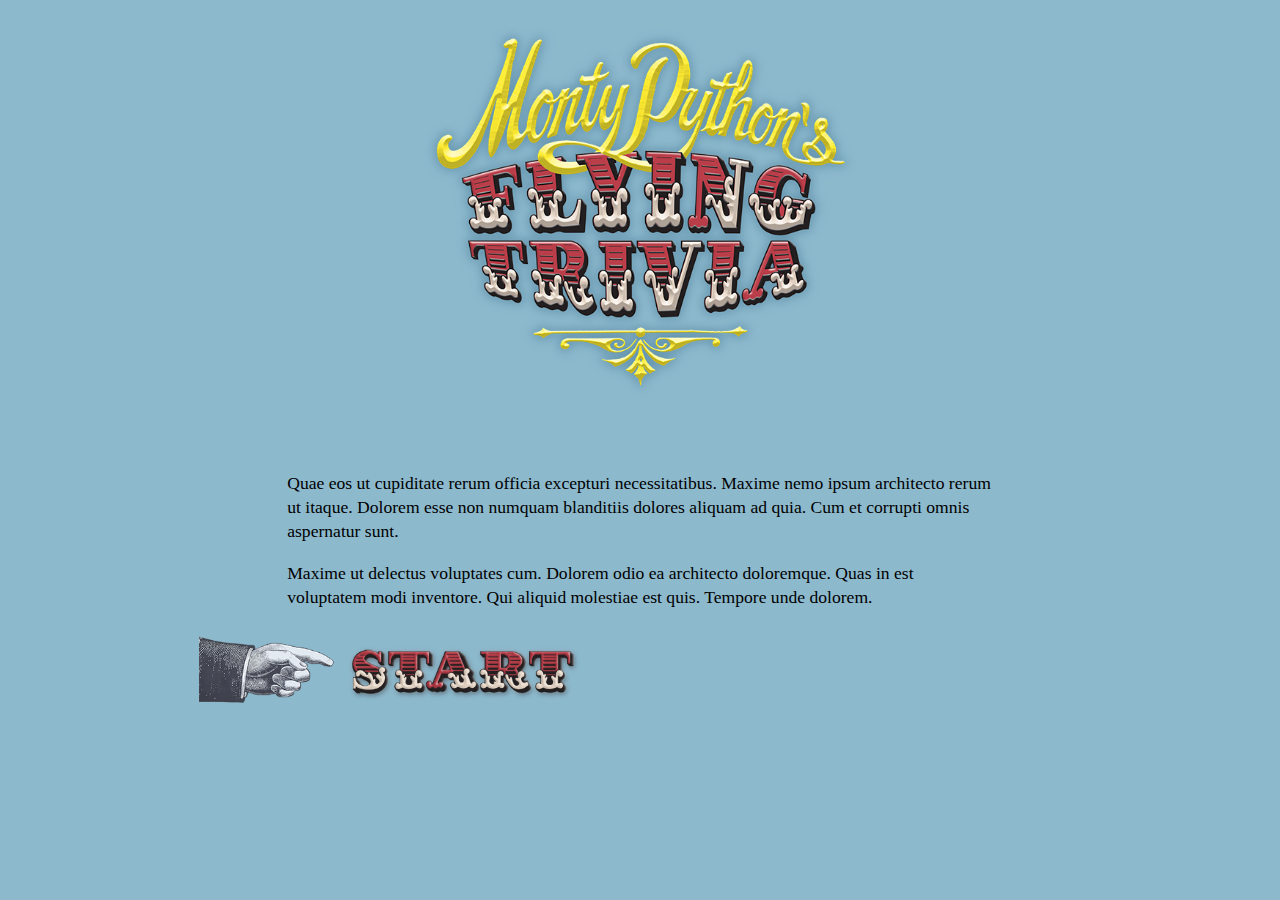
==== index.html @ 3638fc90 "start page work" ====
<!DOCTYPE html>
<html lang="en">

<head>
    <meta charset="UTF-8">
    <meta name="viewport" content="width=device-width, initial-scale=1.0">
    <meta http-equiv="X-UA-Compatible" content="ie=edge">
    <title>Monty Python's Flying Trivia</title>
    <link rel="stylesheet" href="assets/css/normalize.css">
    <link rel="stylesheet" href="assets/css/style.css">
</head>

<body>

    <div id="container">
        <div id="game_box">

            <div id="logo_box">
                <img id="logo" src="assets/images/mp_logo.png" alt="">


            </div>

            <div id="content_box">

                <div id="instruct">
                    <img id="instruct_img" src="assets/images/instructions.png" alt="">
                </div>
                <div id="instructions">
                    <p>Quae eos ut cupiditate rerum officia excepturi necessitatibus. Maxime nemo ipsum architecto rerum ut itaque. Dolorem esse non numquam blanditiis dolores aliquam ad quia. Cum et corrupti omnis aspernatur sunt.</p>

                    <p>Maxime ut delectus voluptates cum. Dolorem odio ea architecto doloremque. Quas in est voluptatem modi inventore. Qui aliquid molestiae est quis. Tempore unde dolorem.</p>
                </div>
                <div id="btn_space">
                    <img id="btn_img" src="/assets/images/btn_start.png" alt="">
                </div>

            </div>

        </div>
    </div>






    <script src="https://ajax.googleapis.com/ajax/libs/jquery/3.3.1/jquery.min.js"></script>
    <script src="assets/js/scripts.js"></script>
</body>

</html>


<!-- Monty Python's Flying Trivia
basic trivia game assignment
© Richard Trevillian, 2018-09-01
University of Richmond, Full Stack Web Development Bootcamp
HTML markup -->
---- assets/css/style.css ----
/* Monty Python's Flying Trivia
basic trivia game assignment
© Richard Trevillian, 2018-09-01
University of Richmond, Full Stack Web Development Bootcamp
CSS styles */
/* START DECLARE NATIVE SYSTEM FONTS */
@font-face {
    font-family: system;
    font-style: normal;
    font-weight: 300;
    src: local(".SFNSText-Light"), local(".HelveticaNeueDeskInterface-Light"), local(".LucidaGrandeUI"), local("Ubuntu Light"), local("Segoe UI Light"), local("Roboto-Light"), local("DroidSans"), local("Tahoma");
}

/* END DECLARE NATIVE SYSTEM FONTS */
/* START THE MAIN GAME CONTAINERS */
body {
    background-color: #8db9cd;
}

#container {
    margin: 0 auto;
    max-width: 980px;
    /* width: 100vw; */
    /* height: 100vh; */
    /* background-color: bisque; */
    /* background: url(../images/#); */
    padding: 2% 0 2% 0;
}

#game_box {
    /* margin: 0 auto; */
    /* height: 1000px; */
    /* margin: 10px 10% 10px 10%; */
    /* max-width: 405px; */
    /* background-color: aliceblue; */
    /* background-size: cover; */
}

/* END THE MAIN GAME CONTAINERS */
/* START THE CONTENT CONTAINERS */
#logo_box {
    text-align: center;
    /* margin: 0 auto; */
    /* max-width: 980px; */
    /* width: 100vw; */
    /* height: 100vh; */
    /* background-color: bisque; */
    /* background: url(assets/images/mp_logo.png); */
    /* padding: 2% 0 2% 0; */
}

#content_box {
    /* text-align: center; */
    margin: 0 5% 0px 5%;
    /* height: 1000px; */
    max-width: 980px;
    /* width: 980px; */
    /* background-color: aliceblue; */
    /* background-size: cover; */
    background: url(/assets/images/parchment.jpg);
    background-size: cover;
    background-repeat: repeat-y;
}

/* END THE CONTENT CONTAINERS */
/* START THE START SCREEN */
#instruct {
    /* text-align: center; */
    /* margin: 10px 20% 10px 20%; */
    /* width: 80%; */
    /* height: 100vh; */
    /* background-color: bisque; */
    /* background: url(assets/images/mp_logo.png); */
    /* padding: 2% 0 2% 0; */
}

#instruct_img {
    /* position: absolute; */
    /* text-align: center; */
    margin: 30px 5% 5px 5%;
    width: 90%;
    /* height: 100vh; */
    /* background-color: bisque; */
    /* background: url(assets/images/mp_logo.png); */
    /* padding: 2% 0 2% 0; */
}

#instructions {
    font-family: 'system';
    font-size: 1.1rem;
    line-height: 1.5rem;
    /* position: absolute; */
    /* text-align: center; */
    margin: 30px 10% 10px 10%;
    /* width: 90%; */
    /* height: 100vh; */
    /* background-color: bisque; */
    /* background: url(assets/images/mp_logo.png); */
    /* padding: 2% 0 2% 0; */
}

#btn_space {
    /* margin: 10px 0 0 0; */
    padding: 10px 0 20px 0;

}

#btn_img {
    /* position: absolute; */
    /* bottom: 0px; */
    /* max-width: 100%; */
    width: 400px;
}


/* END THE START SCREEN */
/* MEDIA QUERIES BELOW */
/* MAX WIDTH MEDIA QUERIES BELOW */
@media screen and (max-width: 640px) {
    #logo {
        width: 80%;
    }
}

@media screen and (max-width: 768px) {
    #logo {
        width: 340px;
    }
}

@media screen and (min-width: 768px) {
    #logo {
        width: 440px;
    }
}

/* MAX WIDTH MEDIA QUERIES ABOVE */
/* MIN WIDTH MEDIA QUERIES BELOW */
@media screen and (min-width: 640px) {
    #logo {
            {
            /* width: 240px; */
        }
    }

    @media screen and (min-width: 768px) {
        #logo {
            /* width: 440px; */
        }
    }

    @media screen and (min-width: 980px) {
        #logo {
            /* width: 640px; */
        }
    }

    /* MIN WIDTH MEDIA QUERIES ABOVE */
    /* MEDIA QUERIES ABOVE */
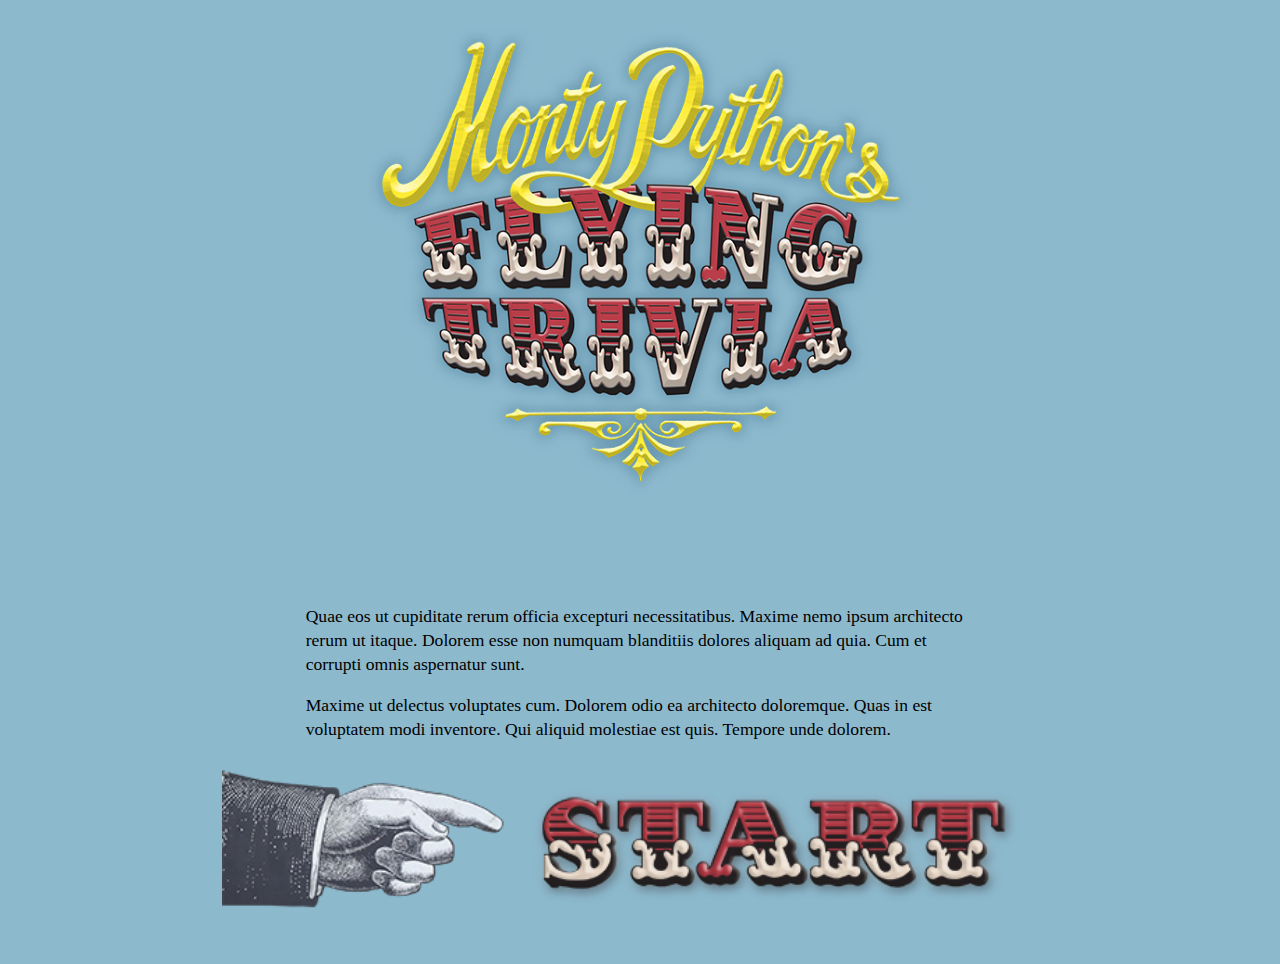
==== commit 1fb2e8be: "styling restart" ====
--- a/index.html
+++ b/index.html
@@ -13,31 +13,27 @@
 <body>
 
     <div id="container">
-        <div id="game_box">
 
-            <div id="logo_box">
-                <img id="logo" src="assets/images/mp_logo.png" alt="">
+        <div id="logo_box">
+            <img id="logo" src="assets/images/mp_logo.png" alt="">
+        </div>
 
+        <div id="content_box">
 
+            <div id="instruct">
+                <img id="instruct_img" src="assets/images/instructions.png" alt="">
             </div>
+            <div id="instructions">
+                <p>Quae eos ut cupiditate rerum officia excepturi necessitatibus. Maxime nemo ipsum architecto rerum ut itaque. Dolorem esse non numquam blanditiis dolores aliquam ad quia. Cum et corrupti omnis aspernatur sunt.</p>
 
-            <div id="content_box">
-
-                <div id="instruct">
-                    <img id="instruct_img" src="assets/images/instructions.png" alt="">
-                </div>
-                <div id="instructions">
-                    <p>Quae eos ut cupiditate rerum officia excepturi necessitatibus. Maxime nemo ipsum architecto rerum ut itaque. Dolorem esse non numquam blanditiis dolores aliquam ad quia. Cum et corrupti omnis aspernatur sunt.</p>
-
-                    <p>Maxime ut delectus voluptates cum. Dolorem odio ea architecto doloremque. Quas in est voluptatem modi inventore. Qui aliquid molestiae est quis. Tempore unde dolorem.</p>
-                </div>
-                <div id="btn_space">
-                    <img id="btn_img" src="/assets/images/btn_start.png" alt="">
-                </div>
-
+                <p>Maxime ut delectus voluptates cum. Dolorem odio ea architecto doloremque. Quas in est voluptatem modi inventore. Qui aliquid molestiae est quis. Tempore unde dolorem.</p>
+            </div>
+            <div id="btn_space">
+                <img id="btn_img" src="/assets/images/btn_start.png" alt="">
             </div>
 
         </div>
+
     </div>
 
 
--- a/assets/css/style.css
+++ b/assets/css/style.css
@@ -3,6 +3,11 @@
 © Richard Trevillian, 2018-09-01
 University of Richmond, Full Stack Web Development Bootcamp
 CSS styles */
+* {
+    /* border: .1px solid red; */
+    box-sizing: border-box;
+}
+
 /* START DECLARE NATIVE SYSTEM FONTS */
 @font-face {
     font-family: system;
@@ -17,143 +22,104 @@
     background-color: #8db9cd;
 }
 
+/* CONTAINER holds all content centered with MARGIN and limits MAX-WIDTH */
 #container {
     margin: 0 auto;
     max-width: 980px;
-    /* width: 100vw; */
-    /* height: 100vh; */
-    /* background-color: bisque; */
-    /* background: url(../images/#); */
-    padding: 2% 0 2% 0;
-}
-
-#game_box {
-    /* margin: 0 auto; */
-    /* height: 1000px; */
-    /* margin: 10px 10% 10px 10%; */
-    /* max-width: 405px; */
-    /* background-color: aliceblue; */
-    /* background-size: cover; */
+    padding: 2%;
+    /* background-color: beige; */
 }
 
 /* END THE MAIN GAME CONTAINERS */
 /* START THE CONTENT CONTAINERS */
 #logo_box {
     text-align: center;
-    /* margin: 0 auto; */
-    /* max-width: 980px; */
-    /* width: 100vw; */
-    /* height: 100vh; */
     /* background-color: bisque; */
-    /* background: url(assets/images/mp_logo.png); */
-    /* padding: 2% 0 2% 0; */
+}
+
+#logo {
+    width: 60%;
 }
 
 #content_box {
-    /* text-align: center; */
     margin: 0 5% 0px 5%;
-    /* height: 1000px; */
     max-width: 980px;
-    /* width: 980px; */
-    /* background-color: aliceblue; */
-    /* background-size: cover; */
     background: url(/assets/images/parchment.jpg);
-    background-size: cover;
+    /* background-color: teal; */
+    background-size: contain;
     background-repeat: repeat-y;
 }
 
 /* END THE CONTENT CONTAINERS */
 /* START THE START SCREEN */
 #instruct {
-    /* text-align: center; */
-    /* margin: 10px 20% 10px 20%; */
-    /* width: 80%; */
-    /* height: 100vh; */
-    /* background-color: bisque; */
-    /* background: url(assets/images/mp_logo.png); */
-    /* padding: 2% 0 2% 0; */
+    padding: 2%;
+    /* background-color: plum; */
 }
 
 #instruct_img {
-    /* position: absolute; */
-    /* text-align: center; */
     margin: 30px 5% 5px 5%;
     width: 90%;
-    /* height: 100vh; */
-    /* background-color: bisque; */
-    /* background: url(assets/images/mp_logo.png); */
-    /* padding: 2% 0 2% 0; */
+    /* background-color: palegreen; */
 }
 
 #instructions {
+    margin: 30px 10% 10px 10%;
     font-family: 'system';
     font-size: 1.1rem;
     line-height: 1.5rem;
-    /* position: absolute; */
     /* text-align: center; */
-    margin: 30px 10% 10px 10%;
-    /* width: 90%; */
-    /* height: 100vh; */
-    /* background-color: bisque; */
-    /* background: url(assets/images/mp_logo.png); */
-    /* padding: 2% 0 2% 0; */
+    /* background-color: paleturquoise; */
 }
 
 #btn_space {
-    /* margin: 10px 0 0 0; */
     padding: 10px 0 20px 0;
-
 }
 
 #btn_img {
-    /* position: absolute; */
-    /* bottom: 0px; */
-    /* max-width: 100%; */
-    width: 400px;
+    width: 100%;
 }
-
 
 /* END THE START SCREEN */
 /* MEDIA QUERIES BELOW */
 /* MAX WIDTH MEDIA QUERIES BELOW */
 @media screen and (max-width: 640px) {
-    #logo {
-        width: 80%;
+    #XXX {
+        /* width: 300px; */
     }
 }
 
 @media screen and (max-width: 768px) {
-    #logo {
-        width: 340px;
+    #XXX {
+        /* width: 350px; */
     }
 }
 
-@media screen and (min-width: 768px) {
-    #logo {
-        width: 440px;
+@media screen and (max-width: 980px) {
+    #XXX {
+        /* width: 440px; */
     }
 }
 
 /* MAX WIDTH MEDIA QUERIES ABOVE */
 /* MIN WIDTH MEDIA QUERIES BELOW */
 @media screen and (min-width: 640px) {
-    #logo {
-            {
-            /* width: 240px; */
-        }
+    #XXX {
+        /* width: 240px; */
     }
+}
 
-    @media screen and (min-width: 768px) {
-        #logo {
-            /* width: 440px; */
-        }
+@media screen and (min-width: 768px) {
+    #XXX {
+        /* width: 440px; */
     }
+}
 
-    @media screen and (min-width: 980px) {
-        #logo {
-            /* width: 640px; */
-        }
+@media screen and (min-width: 980px) {
+    #XXX {
+        /* width: 640px; */
     }
+}
 
-    /* MIN WIDTH MEDIA QUERIES ABOVE */
-    /* MEDIA QUERIES ABOVE */+/* MIN WIDTH MEDIA QUERIES ABOVE */
+/* MEDIA QUERIES ABOVE */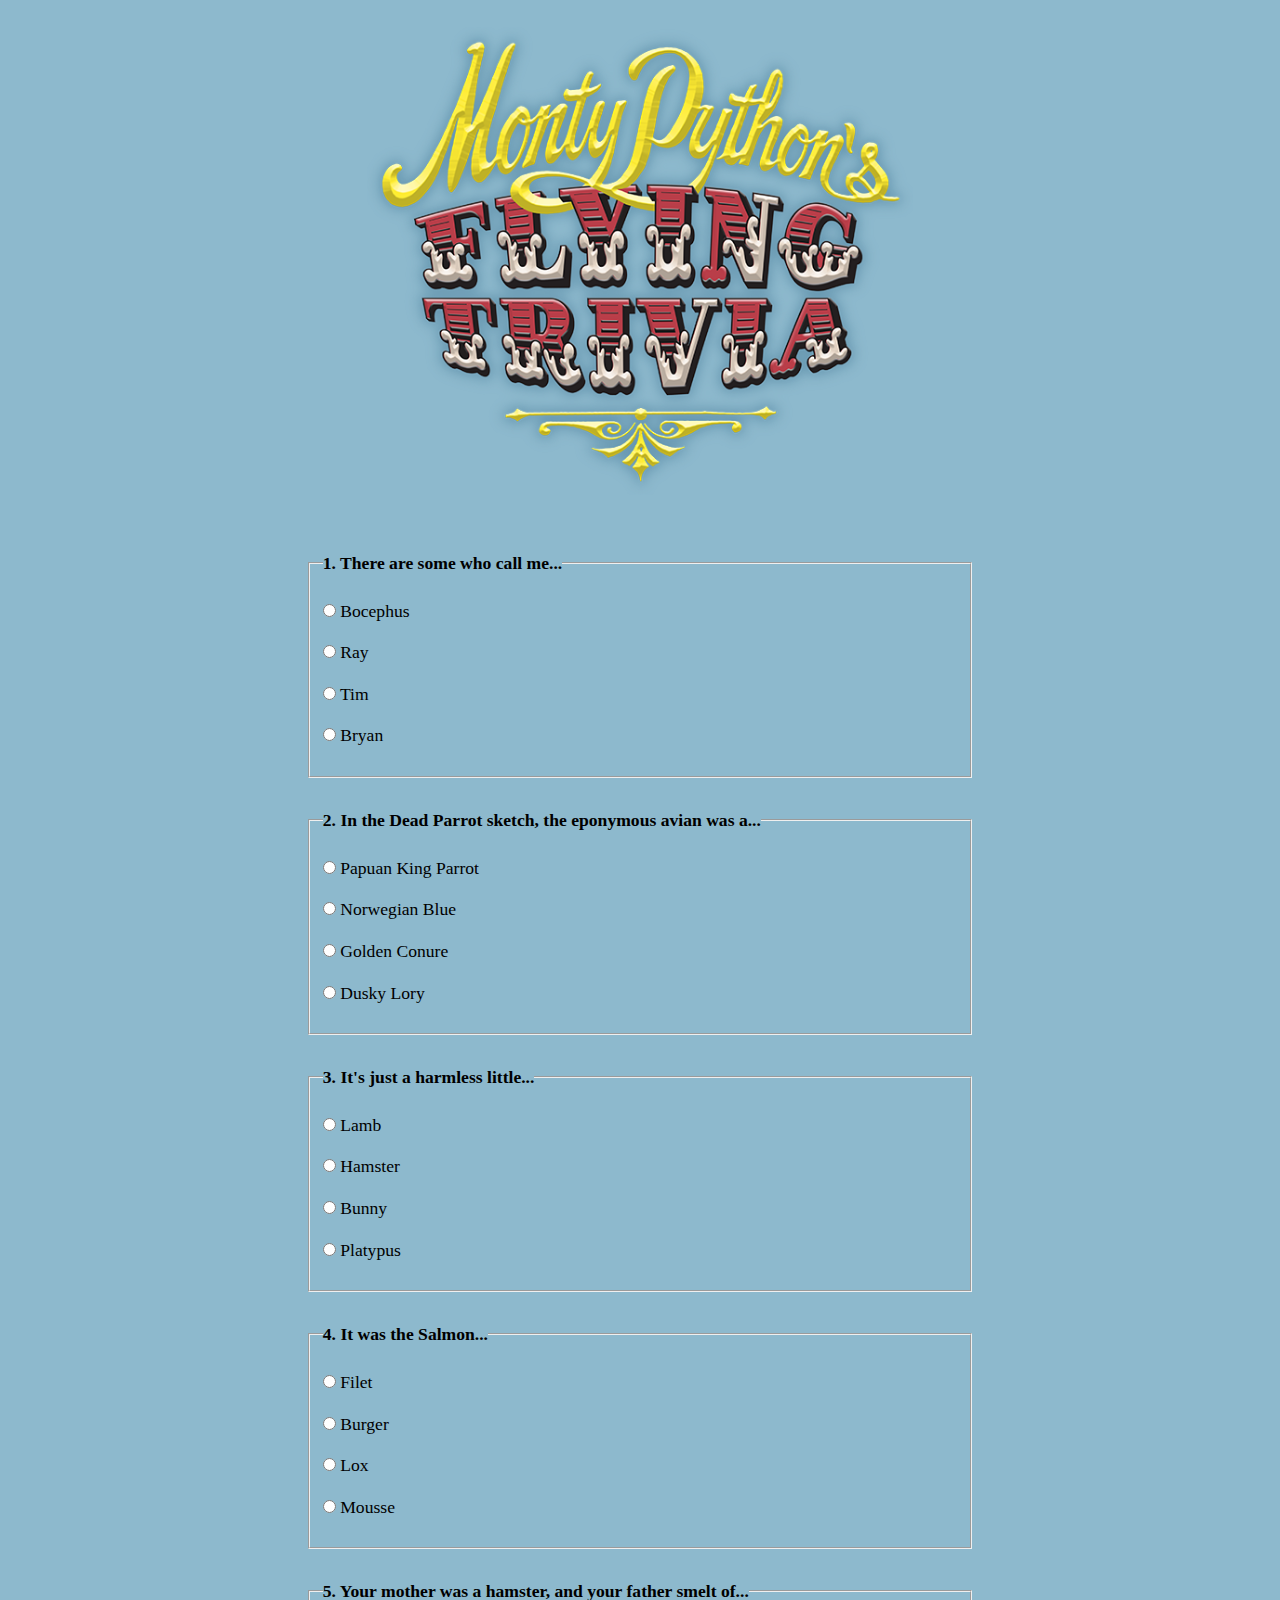
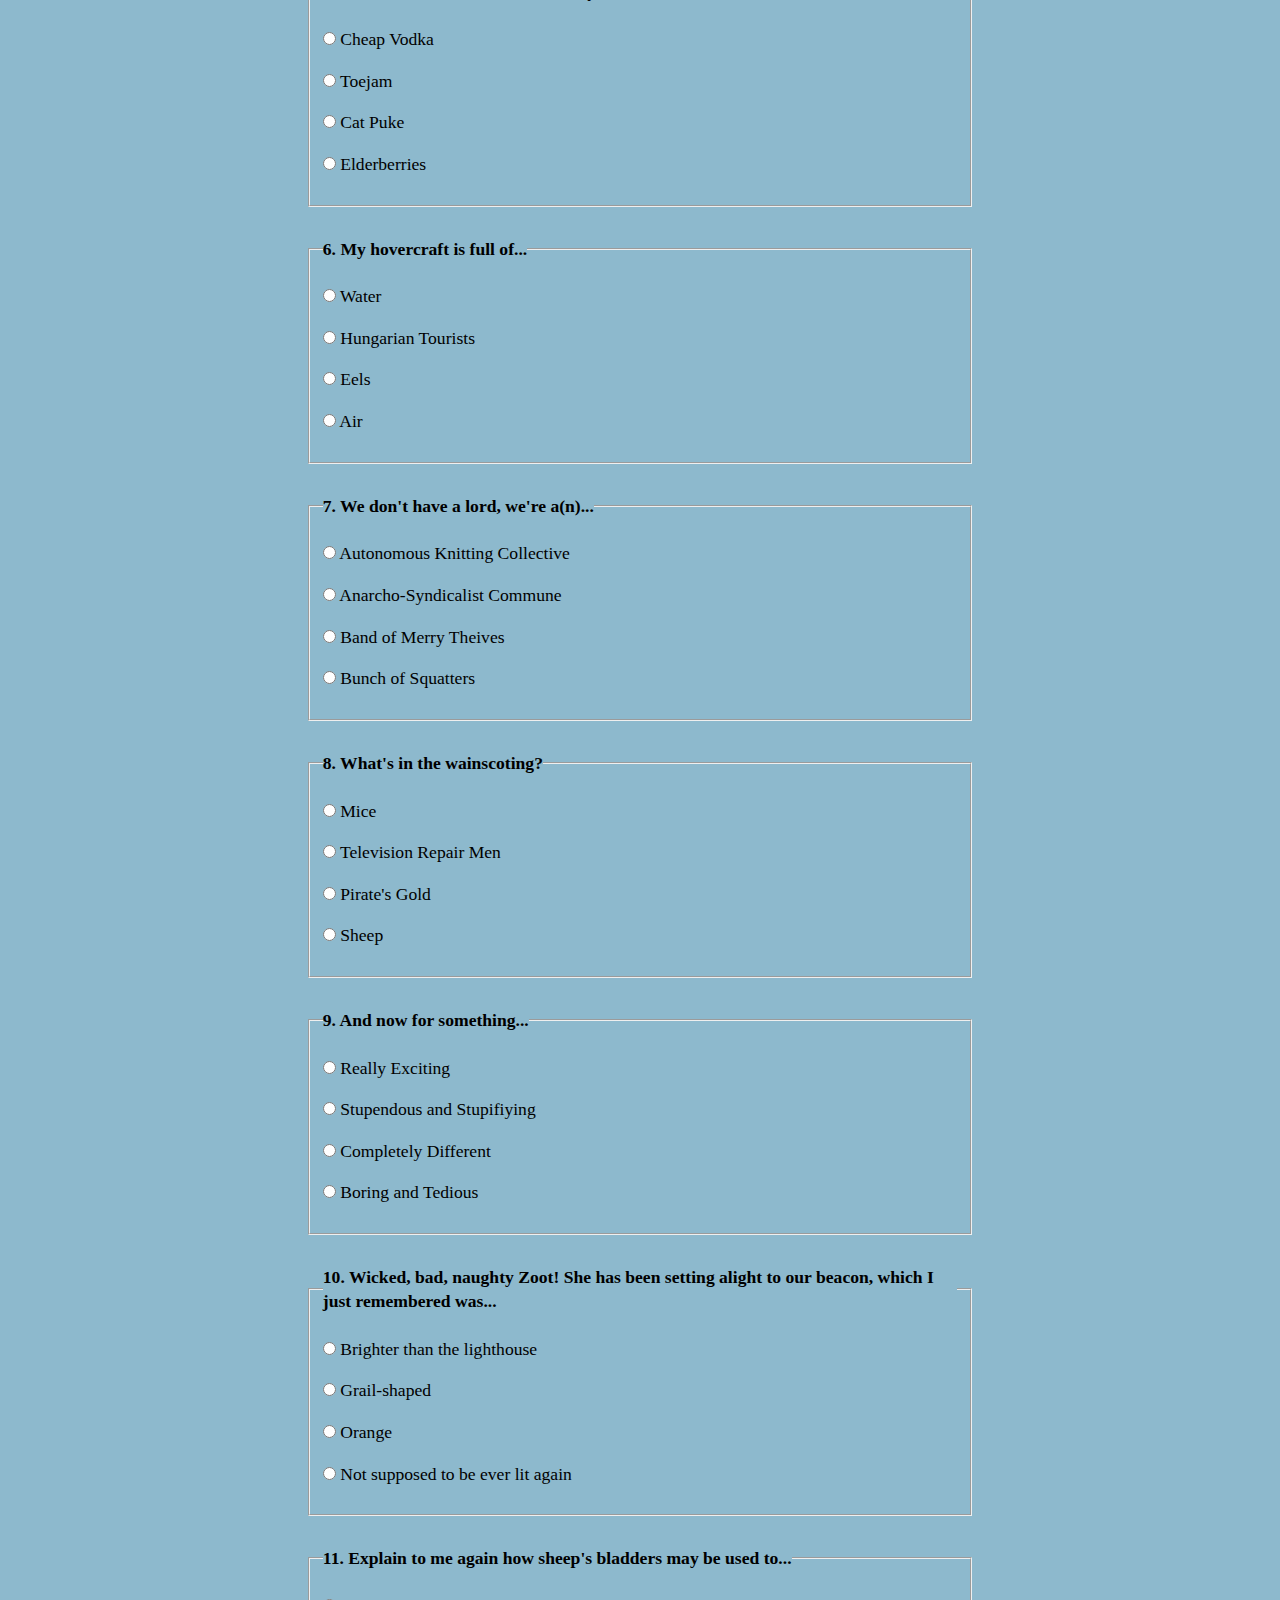
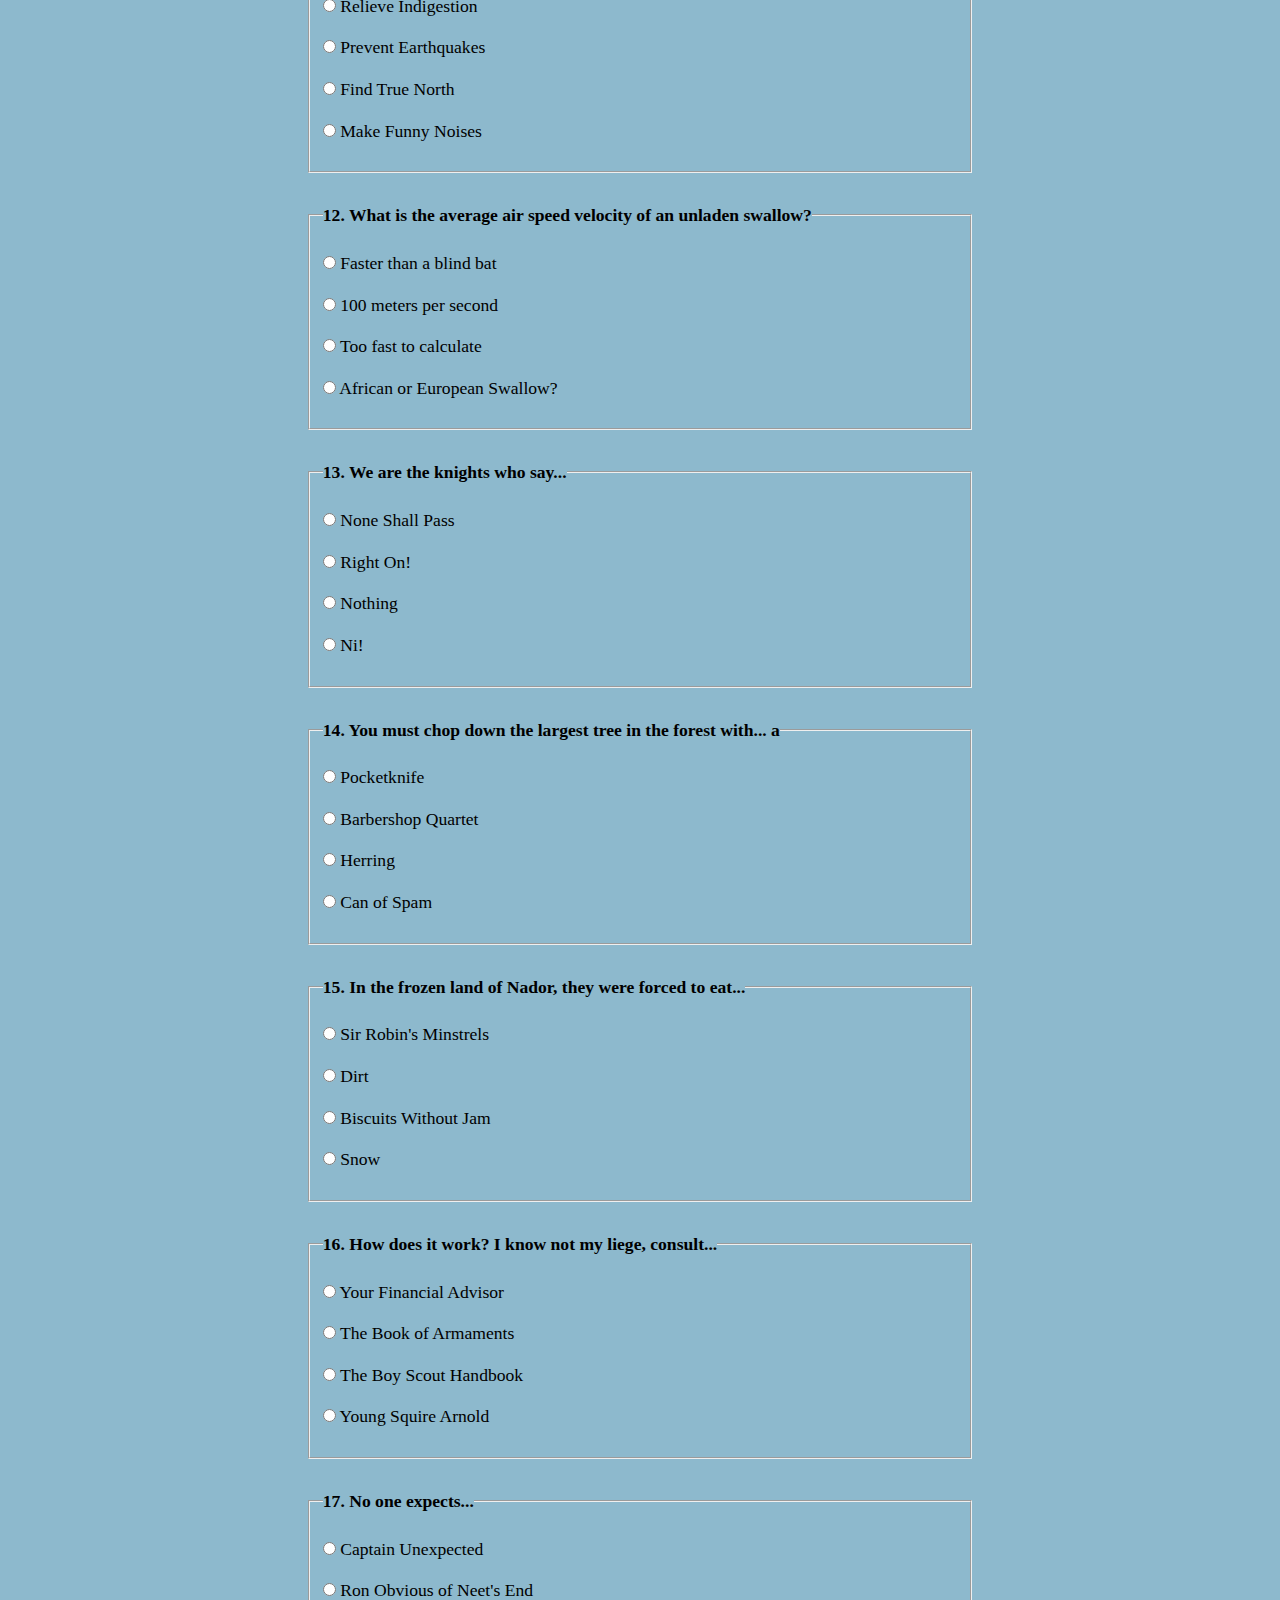
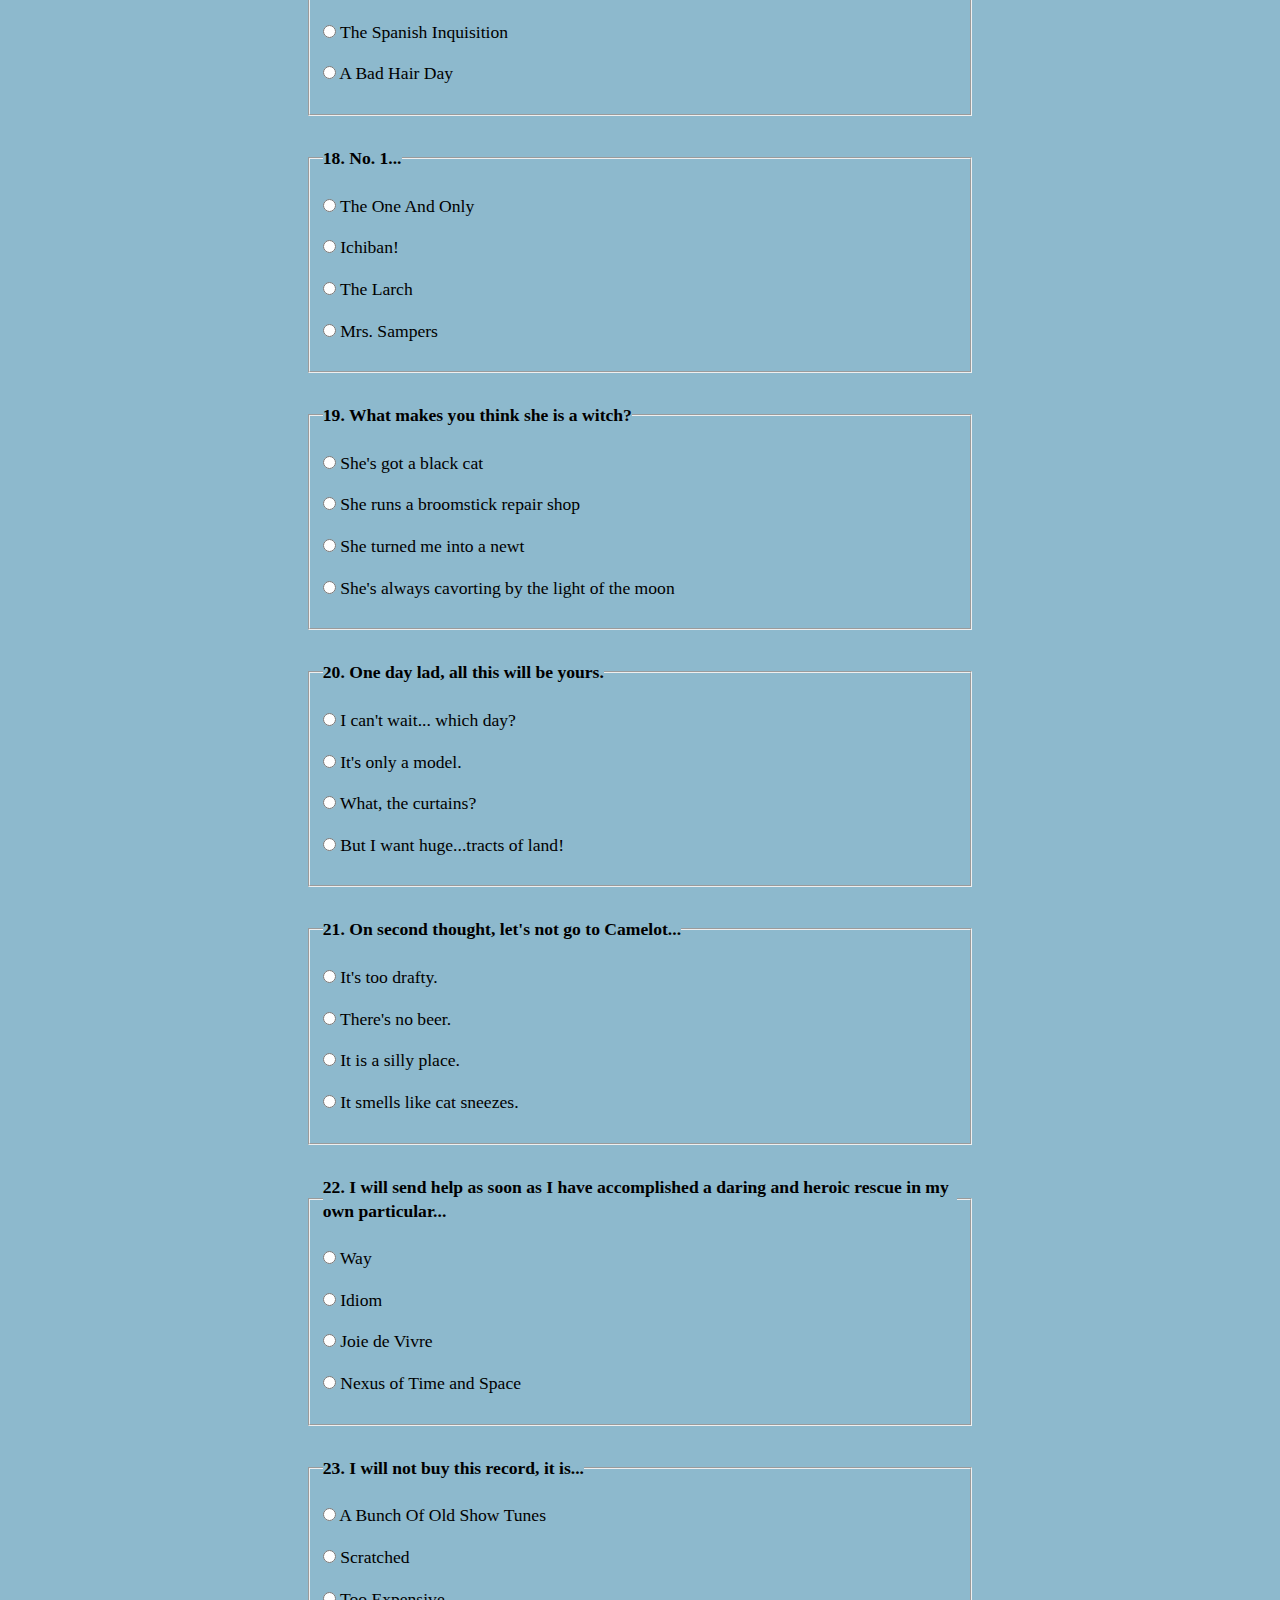
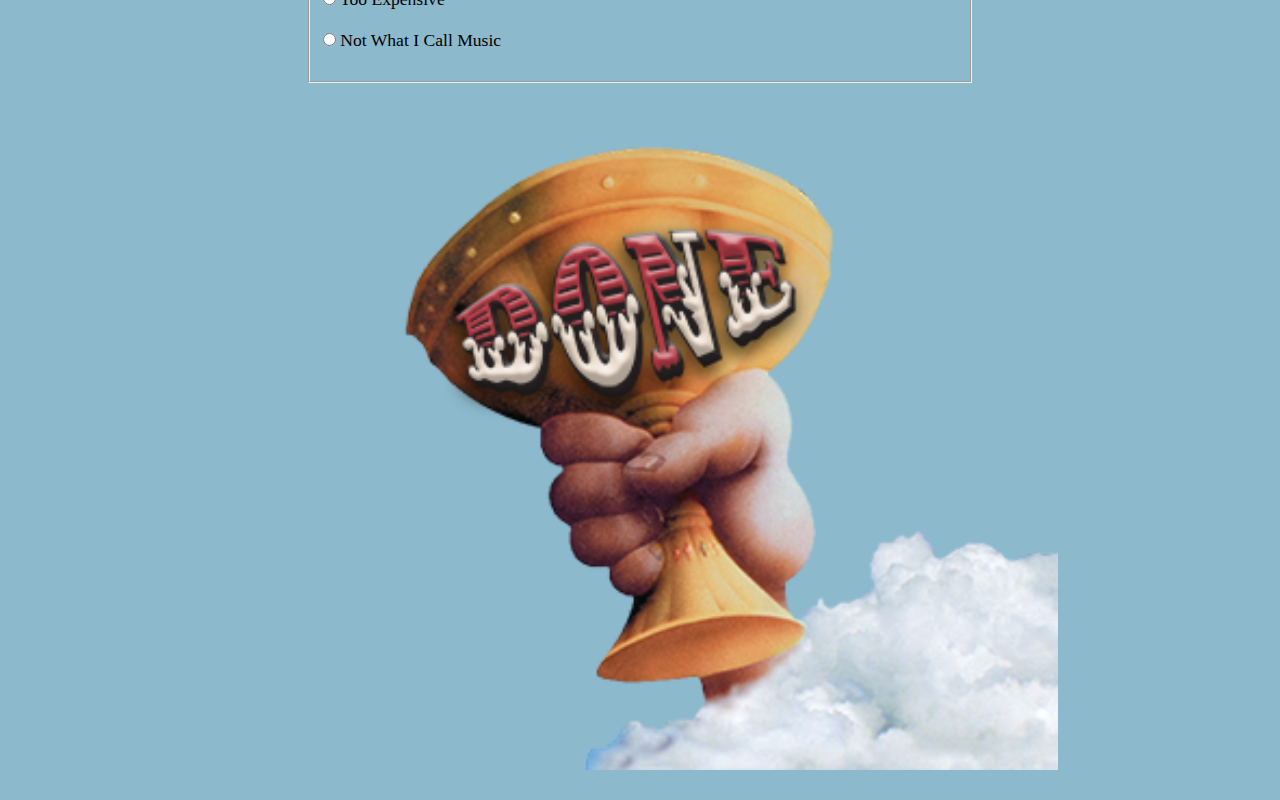
==== commit 10a1360f: "questions added" ====
--- a/index.html
+++ b/index.html
@@ -20,17 +20,497 @@
 
         <div id="content_box">
 
-            <div id="instruct">
-                <img id="instruct_img" src="assets/images/instructions.png" alt="">
+            <div id="start_box" style="display:none;">
+                <div id="instruct_box">
+                    <img id="instruct_img" src="assets/images/instructions.png" alt="">
+                </div>
+                <div id="body_content">
+                    <p>Quae eos ut cupiditate rerum officia excepturi necessitatibus. Maxime nemo ipsum architecto rerum ut itaque. Dolorem esse non numquam blanditiis dolores aliquam ad quia. Cum et corrupti omnis aspernatur sunt.</p>
+
+                    <p>Maxime ut delectus voluptates cum. Dolorem odio ea architecto doloremque. Quas in est voluptatem modi inventore. Qui aliquid molestiae est quis. Tempore unde dolorem.</p>
+                </div>
+                <div id="btn_space">
+                    <img id="btn_img" src="/assets/images/btn_start.png" alt="">
+                </div>
             </div>
-            <div id="instructions">
-                <p>Quae eos ut cupiditate rerum officia excepturi necessitatibus. Maxime nemo ipsum architecto rerum ut itaque. Dolorem esse non numquam blanditiis dolores aliquam ad quia. Cum et corrupti omnis aspernatur sunt.</p>
-
-                <p>Maxime ut delectus voluptates cum. Dolorem odio ea architecto doloremque. Quas in est voluptatem modi inventore. Qui aliquid molestiae est quis. Tempore unde dolorem.</p>
+
+            <div id="quiz_box" style="display:block;">
+                <!-- <div id="timer_box">               
+                    </div> -->
+                <div id="body_content">
+                    <form action="">
+
+                        <fieldset>
+                            <legend><strong>1. There are some who call me...</strong></legend>
+                            <p>
+                                <input type="radio" name="callMe" id="1a" value="Bocephus">
+                                <label for="1a">Bocephus </label>
+                            </p>
+                            <p>
+                                <input type="radio" name="callMe" id="1b" value="Ray">
+                                <label for="1b">Ray </label>
+                            </p>
+                            <p>
+                                <input type="radio" name="callMe" id="1c" value="Tim">
+                                <label for="1c">Tim </label>
+                            </p>
+                            <p>
+                                <input type="radio" name="callMe" id="1d" value="Bryan">
+                                <label for="1d">Bryan </label>
+                            </p>
+                        </fieldset>
+
+                        <fieldset>
+                            <legend><strong>2. In the Dead Parrot sketch, the eponymous avian was a...
+                                </strong></legend>
+                            <p>
+                                <input type="radio" name="parrot" id="2a" value="Papuan King Parrot">
+                                <label for="2a">Papuan King Parrot </label>
+                            </p>
+                            <p>
+                                <input type="radio" name="parrot" id="2b" value="Norwegian Blue">
+                                <label for="2b">Norwegian Blue </label>
+                            </p>
+                            <p>
+                                <input type="radio" name="parrot" id="2c" value="Golden Conure">
+                                <label for="2c">Golden Conure </label>
+                            </p>
+                            <p>
+                                <input type="radio" name="parrot" id="2d" value="Dusky Lory">
+                                <label for="2d">Dusky Lory </label>
+                            </p>
+                        </fieldset>
+
+                        <fieldset>
+                            <legend><strong>3. It's just a harmless little...</strong></legend>
+                            <p>
+                                <input type="radio" name="harmless" id="3a" value="Lamb">
+                                <label for="3a">Lamb </label>
+                            </p>
+                            <p>
+                                <input type="radio" name="harmless" id="3b" value="Hamster">
+                                <label for="3b">Hamster </label>
+                            </p>
+                            <p>
+                                <input type="radio" name="harmless" id="3c" value="Bunny">
+                                <label for="3c">Bunny </label>
+                            </p>
+                            <p>
+                                <input type="radio" name="harmless" id="3d" value="Platypus">
+                                <label for="3d">Platypus </label>
+                            </p>
+                        </fieldset>
+
+                        <fieldset>
+                            <legend><strong>4. It was the Salmon...</strong></legend>
+                            <p>
+                                <input type="radio" name="salmon" id="4a" value="Filet">
+                                <label for="4a">Filet </label>
+                            </p>
+                            <p>
+                                <input type="radio" name="salmon" id="4b" value="Burger">
+                                <label for="4b">Burger </label>
+                            </p>
+                            <p>
+                                <input type="radio" name="salmon" id="4c" value="Lox">
+                                <label for="4c">Lox </label>
+                            </p>
+                            <p>
+                                <input type="radio" name="salmon" id="4d" value="Mousse">
+                                <label for="4d">Mousse </label>
+                            </p>
+                        </fieldset>
+
+                        <fieldset>
+                            <legend><strong>5. Your mother was a hamster, and your father smelt of...</strong></legend>
+                            <p>
+                                <input type="radio" name="mother" id="5a" value="Cheap Vodka">
+                                <label for="5a">Cheap Vodka </label>
+                            </p>
+                            <p>
+                                <input type="radio" name="mother" id="5b" value="Toejam">
+                                <label for="5b">Toejam </label>
+                            </p>
+                            <p>
+                                <input type="radio" name="mother" id="5c" value="Cat Puke">
+                                <label for="5c">Cat Puke </label>
+                            </p>
+                            <p>
+                                <input type="radio" name="mother" id="5d" value="Elderberries">
+                                <label for="5d">Elderberries </label>
+                            </p>
+                        </fieldset>
+
+                        <fieldset>
+                            <legend><strong>6. My hovercraft is full of...</strong></legend>
+                            <p>
+                                <input type="radio" name="hovercraft" id="6a" value="Water">
+                                <label for="6a">Water </label>
+                            </p>
+                            <p>
+                                <input type="radio" name="hovercraft" id="6b" value="Hungarian Tourists">
+                                <label for="6b">Hungarian Tourists </label>
+                            </p>
+                            <p>
+                                <input type="radio" name="hovercraft" id="6c" value="Eels">
+                                <label for="6c">Eels </label>
+                            </p>
+                            <p>
+                                <input type="radio" name="hovercraft" id="6d" value="Air">
+                                <label for="6d">Air </label>
+                            </p>
+                        </fieldset>
+
+                        <fieldset>
+                            <legend><strong>7. We don't have a lord, we're a(n)...</strong></legend>
+                            <p>
+                                <input type="radio" name="noLord" id="7a" value="Autonomous Knitting Collective">
+                                <label for="7a">Autonomous Knitting Collective </label>
+                            </p>
+                            <p>
+                                <input type="radio" name="noLord" id="7b" value="Anarcho-Syndicalist Commune">
+                                <label for="7b">Anarcho-Syndicalist Commune </label>
+                            </p>
+                            <p>
+                                <input type="radio" name="noLord" id="7c" value="Band of Merry Theives">
+                                <label for="7c">Band of Merry Theives </label>
+                            </p>
+                            <p>
+                                <input type="radio" name="noLord" id="7d" value="Bunch of Squatters">
+                                <label for="7d">Bunch of Squatters </label>
+                            </p>
+                        </fieldset>
+
+                        <fieldset>
+                            <legend><strong>8. What's in the wainscoting?
+                                </strong></legend>
+                            <p>
+                                <input type="radio" name="wainscoting" id="8a" value="Mice">
+                                <label for="8a">Mice </label>
+                            </p>
+                            <p>
+                                <input type="radio" name="wainscoting" id="8b" value="Television Repair Men">
+                                <label for="8b">Television Repair Men </label>
+                            </p>
+                            <p>
+                                <input type="radio" name="wainscoting" id="8c" value="Pirate's Gold">
+                                <label for="8c">Pirate's Gold </label>
+                            </p>
+                            <p>
+                                <input type="radio" name="wainscoting" id="8d" value="Sheep">
+                                <label for="8d">Sheep </label>
+                            </p>
+                        </fieldset>
+
+                        <fieldset>
+                            <legend><strong>9. And now for something...</strong></legend>
+                            <p>
+                                <input type="radio" name="something" id="9a" value="Really Exciting">
+                                <label for="9a">Really Exciting </label>
+                            </p>
+                            <p>
+                                <input type="radio" name="something" id="9b" value="Stupendous and Stupifiying">
+                                <label for="9b">Stupendous and Stupifiying </label>
+                            </p>
+                            <p>
+                                <input type="radio" name="something" id="9c" value="Completely Different">
+                                <label for="9c">Completely Different </label>
+                            </p>
+                            <p>
+                                <input type="radio" name="something" id="9d" value="Boring and Tedious">
+                                <label for="9d">Boring and Tedious </label>
+                            </p>
+                        </fieldset>
+
+                        <fieldset>
+                            <legend><strong>10. Wicked, bad, naughty Zoot! She has been setting alight to our beacon, which I just remembered was...</strong></legend>
+                            <p>
+                                <input type="radio" name="zoot" id="10a" value="Brighter than the lighthouse">
+                                <label for="10a">Brighter than the lighthouse </label>
+                            </p>
+                            <p>
+                                <input type="radio" name="zoot" id="10b" value="Grail-shaped">
+                                <label for="10b">Grail-shaped </label>
+                            </p>
+                            <p>
+                                <input type="radio" name="zoot" id="10c" value="Orange">
+                                <label for="10c">Orange </label>
+                            </p>
+                            <p>
+                                <input type="radio" name="zoot" id="10d" value="Not supposed to be ever lit again">
+                                <label for="10d">Not supposed to be ever lit again </label>
+                            </p>
+                        </fieldset>
+
+                        <fieldset>
+                            <legend><strong>11. Explain to me again how sheep's bladders may be used to...</strong></legend>
+                            <p>
+                                <input type="radio" name="bladders" id="11a" value="Relieve Indigestion">
+                                <label for="11a">Relieve Indigestion </label>
+                            </p>
+                            <p>
+                                <input type="radio" name="bladders" id="11b" value="Prevent Earthquakes">
+                                <label for="11b">Prevent Earthquakes </label>
+                            </p>
+                            <p>
+                                <input type="radio" name="bladders" id="11c" value="Find True North">
+                                <label for="11c">Find True North </label>
+                            </p>
+                            <p>
+                                <input type="radio" name="bladders" id="11d" value="Make Funny Noises">
+                                <label for="11d">Make Funny Noises </label>
+                            </p>
+                        </fieldset>
+
+                        <fieldset>
+                            <legend><strong>12. What is the average air speed velocity of an unladen swallow?</strong></legend>
+                            <p>
+                                <input type="radio" name="swallow" id="12a" value="Faster than a blind bat">
+                                <label for="12a">Faster than a blind bat </label>
+                            </p>
+                            <p>
+                                <input type="radio" name="swallow" id="12b" value="100 meters per second">
+                                <label for="12b">100 meters per second </label>
+                            </p>
+                            <p>
+                                <input type="radio" name="swallow" id="12c" value="Too fast to calculate">
+                                <label for="12c">Too fast to calculate </label>
+                            </p>
+                            <p>
+                                <input type="radio" name="swallow" id="12d" value="African or European Swallow?">
+                                <label for="12d">African or European Swallow? </label>
+                            </p>
+                        </fieldset>
+
+                        <fieldset>
+                            <legend><strong>13. We are the knights who say...</strong></legend>
+                            <p>
+                                <input type="radio" name="knights" id="13a" value="None Shall Pass">
+                                <label for="13a">None Shall Pass </label>
+                            </p>
+                            <p>
+                                <input type="radio" name="knights" id="13b" value="Right On!">
+                                <label for="13b">Right On! </label>
+                            </p>
+                            <p>
+                                <input type="radio" name="knights" id="13c" value="Nothing">
+                                <label for="13c">Nothing </label>
+                            </p>
+                            <p>
+                                <input type="radio" name="knights" id="13d" value="Ni!">
+                                <label for="13d">Ni! </label>
+                            </p>
+                        </fieldset>
+
+                        <fieldset>
+                            <legend><strong>14. You must chop down the largest tree in the forest with... a
+                                </strong></legend>
+                            <p>
+                                <input type="radio" name="chopdown" id="14a" value="Pocketknife">
+                                <label for="14a">Pocketknife </label>
+                            </p>
+                            <p>
+                                <input type="radio" name="chopdown" id="14b" value="Barbershop Quartet">
+                                <label for="14b">Barbershop Quartet </label>
+                            </p>
+                            <p>
+                                <input type="radio" name="chopdown" id="14c" value="Herring">
+                                <label for="14c">Herring </label>
+                            </p>
+                            <p>
+                                <input type="radio" name="chopdown" id="14d" value="Can of Spam">
+                                <label for="14d">Can of Spam </label>
+                            </p>
+                        </fieldset>
+
+                        <fieldset>
+                            <legend><strong>15. In the frozen land of Nador, they were forced to eat...</strong></legend>
+                            <p>
+                                <input type="radio" name="nador" id="15a" value="Sir Robin's Minstrels">
+                                <label for="15a">Sir Robin's Minstrels </label>
+                            </p>
+                            <p>
+                                <input type="radio" name="nador" id="15b" value="Dirt">
+                                <label for="15b">Dirt </label>
+                            </p>
+                            <p>
+                                <input type="radio" name="nador" id="15c" value="Biscuits Without Jam">
+                                <label for="15c">Biscuits Without Jam </label>
+                            </p>
+                            <p>
+                                <input type="radio" name="nador" id="15d" value="Snow">
+                                <label for="15d">Snow </label>
+                            </p>
+                        </fieldset>
+
+                        <fieldset>
+                            <legend><strong>16. How does it work? I know not my liege, consult...</strong></legend>
+                            <p>
+                                <input type="radio" name="consult" id="16a" value="Your Financial Advisor">
+                                <label for="16a">Your Financial Advisor </label>
+                            </p>
+                            <p>
+                                <input type="radio" name="consult" id="16b" value="The Book of Armaments">
+                                <label for="16b">The Book of Armaments </label>
+                            </p>
+                            <p>
+                                <input type="radio" name="consult" id="16c" value="The Boy Scout Handbook">
+                                <label for="16c">The Boy Scout Handbook </label>
+                            </p>
+                            <p>
+                                <input type="radio" name="consult" id="16d" value="Young Squire Arnold">
+                                <label for="16d">Young Squire Arnold </label>
+                            </p>
+                        </fieldset>
+
+                        <fieldset>
+                            <legend><strong>17. No one expects...</strong></legend>
+                            <p>
+                                <input type="radio" name="expects" id="17a" value="Captain Unexpected">
+                                <label for="17a">Captain Unexpected </label>
+                            </p>
+                            <p>
+                                <input type="radio" name="expects" id="17b" value="Ron Obvious of Neet's End">
+                                <label for="17b">Ron Obvious of Neet's End </label>
+                            </p>
+                            <p>
+                                <input type="radio" name="expects" id="17c" value="The Spanish Inquisition">
+                                <label for="17c">The Spanish Inquisition </label>
+                            </p>
+                            <p>
+                                <input type="radio" name="expects" id="17d" value="A Bad Hair Day">
+                                <label for="17d">A Bad Hair Day </label>
+                            </p>
+                        </fieldset>
+
+                        <fieldset>
+                            <legend><strong>18. No. 1...</strong></legend>
+                            <p>
+                                <input type="radio" name="number" id="18a" value="The One And Only">
+                                <label for="18a">The One And Only </label>
+                            </p>
+                            <p>
+                                <input type="radio" name="number" id="18b" value="Ichiban!">
+                                <label for="18b">Ichiban! </label>
+                            </p>
+                            <p>
+                                <input type="radio" name="number" id="18c" value="The Larch">
+                                <label for="18c">The Larch </label>
+                            </p>
+                            <p>
+                                <input type="radio" name="number" id="18d" value="Mrs. Sampers">
+                                <label for="18d">Mrs. Sampers </label>
+                            </p>
+                        </fieldset>
+
+                        <fieldset>
+                            <legend><strong>19. What makes you think she is a witch?</strong></legend>
+                            <p>
+                                <input type="radio" name="witch" id="19a" value="She's got a black cat">
+                                <label for="19a">She's got a black cat </label>
+                            </p>
+                            <p>
+                                <input type="radio" name="witch" id="19b" value="She runs a broomstick repair shop">
+                                <label for="19b">She runs a broomstick repair shop </label>
+                            </p>
+                            <p>
+                                <input type="radio" name="witch" id="19c" value="She turned me into a newt">
+                                <label for="19c">She turned me into a newt </label>
+                            </p>
+                            <p>
+                                <input type="radio" name="witch" id="19d" value="She's always cavorting by the light of the moon">
+                                <label for="19d">She's always cavorting by the light of the moon </label>
+                            </p>
+                        </fieldset>
+
+                        <fieldset>
+                            <legend><strong>20. One day lad, all this will be yours.
+                                </strong></legend>
+                            <p>
+                                <input type="radio" name="oneDay" id="20a" value="I can't wait... which day?">
+                                <label for="20a">I can't wait... which day? </label>
+                            </p>
+                            <p>
+                                <input type="radio" name="oneDay" id="20b" value="It's only a model.">
+                                <label for="20b">It's only a model. </label>
+                            </p>
+                            <p>
+                                <input type="radio" name="oneDay" id="20c" value="What, the curtains?">
+                                <label for="20c">What, the curtains? </label>
+                            </p>
+                            <p>
+                                <input type="radio" name="oneDay" id="20d" value="But I want huge...tracts of land!">
+                                <label for="20d">But I want huge...tracts of land! </label>
+                            </p>
+                        </fieldset>
+
+                        <fieldset>
+                            <legend><strong>21. On second thought, let's not go to Camelot...</strong></legend>
+                            <p>
+                                <input type="radio" name="camelot" id="21a" value="It's too drafty.">
+                                <label for="21a">It's too drafty. </label>
+                            </p>
+                            <p>
+                                <input type="radio" name="camelot" id="21b" value="There's no beer.">
+                                <label for="21b">There's no beer. </label>
+                            </p>
+                            <p>
+                                <input type="radio" name="camelot" id="21c" value="It is a silly place.">
+                                <label for="21c">It is a silly place. </label>
+                            </p>
+                            <p>
+                                <input type="radio" name="camelot" id="21d" value="It smells like cat sneezes.">
+                                <label for="21d">It smells like cat sneezes. </label>
+                            </p>
+                        </fieldset>
+
+                        <fieldset>
+                            <legend><strong>22. I will send help as soon as I have accomplished a daring and heroic rescue in my own particular...</strong></legend>
+                            <p>
+                                <input type="radio" name="sendHelp" id="22a" value="Way">
+                                <label for="22a">Way </label>
+                            </p>
+                            <p>
+                                <input type="radio" name="sendHelp" id="22b" value="Idiom">
+                                <label for="22b">Idiom </label>
+                            </p>
+                            <p>
+                                <input type="radio" name="sendHelp" id="22c" value="Joie de Vivre">
+                                <label for="22c">Joie de Vivre </label>
+                            </p>
+                            <p>
+                                <input type="radio" name="sendHelp" id="22d" value="Nexus of Time and Space">
+                                <label for="22d">Nexus of Time and Space </label>
+                            </p>
+                        </fieldset>
+
+                        <fieldset>
+                            <legend><strong>23. I will not buy this record, it is...</strong></legend>
+                            <p>
+                                <input type="radio" name="record" id="23a" value="A Bunch Of Old Show Tunes">
+                                <label for="23a">A Bunch Of Old Show Tunes </label>
+                            </p>
+                            <p>
+                                <input type="radio" name="record" id="23b" value="Scratched">
+                                <label for="23b">Scratched </label>
+                            </p>
+                            <p>
+                                <input type="radio" name="record" id="23c" value="Too Expensive">
+                                <label for="23c">Too Expensive </label>
+                            </p>
+                            <p>
+                                <input type="radio" name="record" id="23d" value="Not What I Call Music">
+                                <label for="23d">Not What I Call Music </label>
+                            </p>
+                        </fieldset>
+
+                    </form>
+                </div>
+                <div id="btn_space">
+                    <img id="btn_img" src="/assets/images/btn_done.png" alt="">
+                </div>
             </div>
-            <div id="btn_space">
-                <img id="btn_img" src="/assets/images/btn_start.png" alt="">
-            </div>
+
 
         </div>
 
--- a/assets/css/style.css
+++ b/assets/css/style.css
@@ -43,6 +43,7 @@
 
 #content_box {
     margin: 0 5% 0px 5%;
+    padding: 20px 0 0 0;
     max-width: 980px;
     background: url(/assets/images/parchment.jpg);
     /* background-color: teal; */
@@ -52,9 +53,18 @@
 
 /* END THE CONTENT CONTAINERS */
 /* START THE START SCREEN */
-#instruct {
+#instruct_box {
     padding: 2%;
     /* background-color: plum; */
+}
+
+#timer_box {
+    margin: 30px 10% 10px 10%;
+    /* padding: 2%; */
+    /* width: 100%; */
+    height: 100px;
+    background-color: plum;
+    opacity: .5;
 }
 
 #instruct_img {
@@ -63,7 +73,7 @@
     /* background-color: palegreen; */
 }
 
-#instructions {
+#body_content {
     margin: 30px 10% 10px 10%;
     font-family: 'system';
     font-size: 1.1rem;
@@ -73,13 +83,16 @@
 }
 
 #btn_space {
-    padding: 10px 0 20px 0;
+    padding: 10px 0 0 0;
 }
 
 #btn_img {
     width: 100%;
 }
 
+fieldset {
+    margin-bottom: 30px;
+}
 /* END THE START SCREEN */
 /* MEDIA QUERIES BELOW */
 /* MAX WIDTH MEDIA QUERIES BELOW */
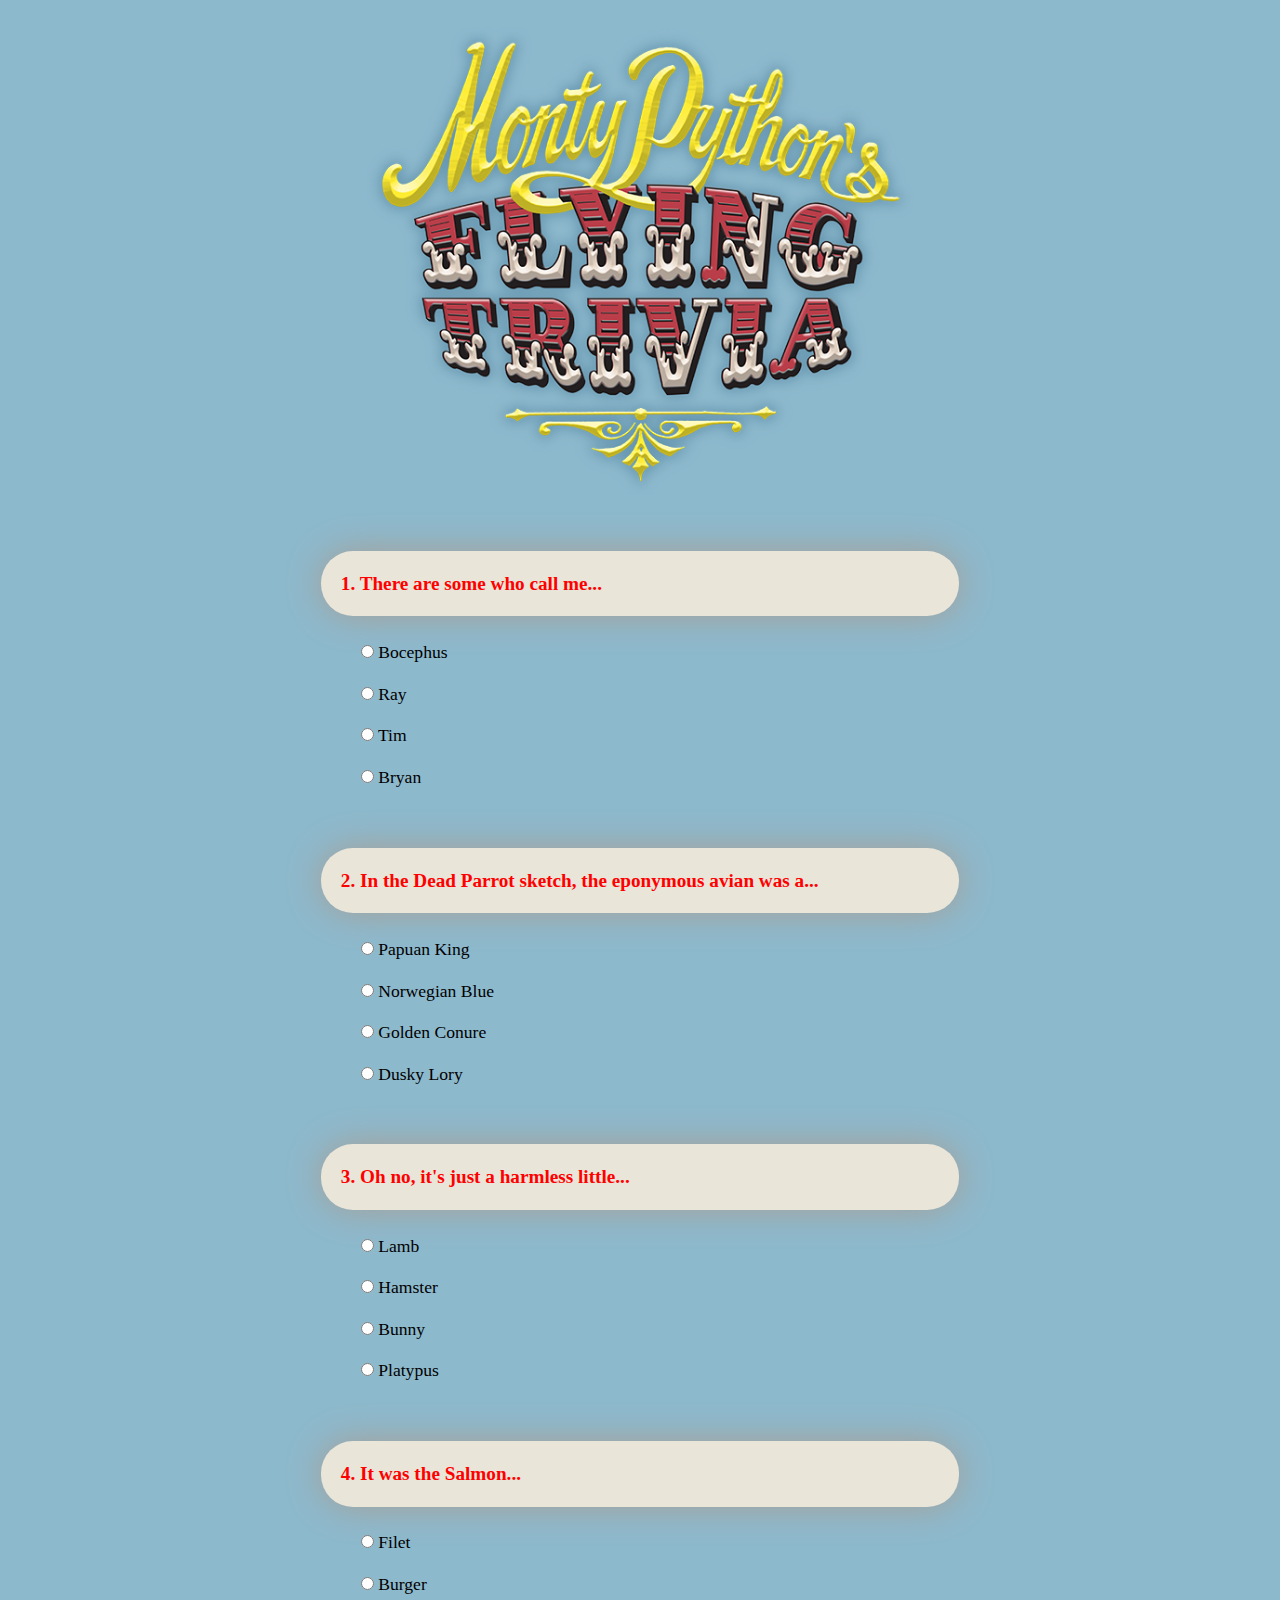
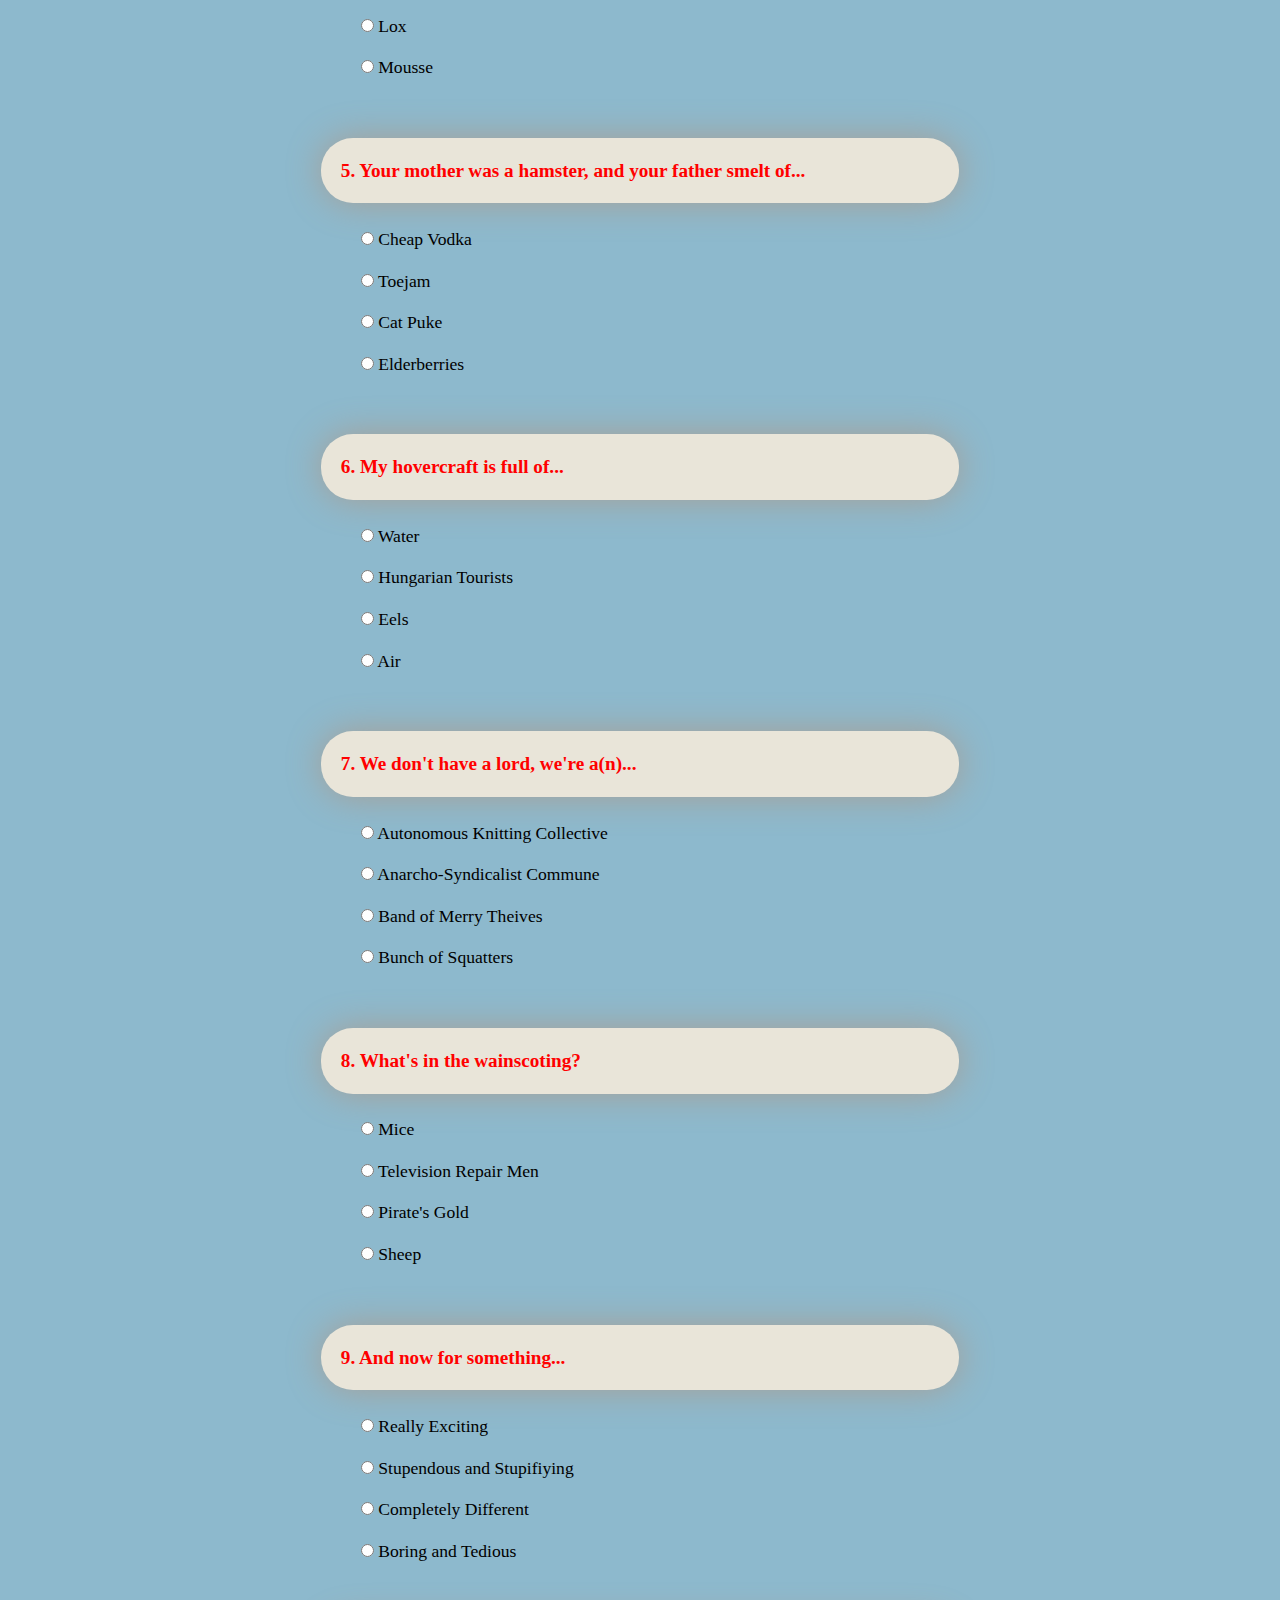
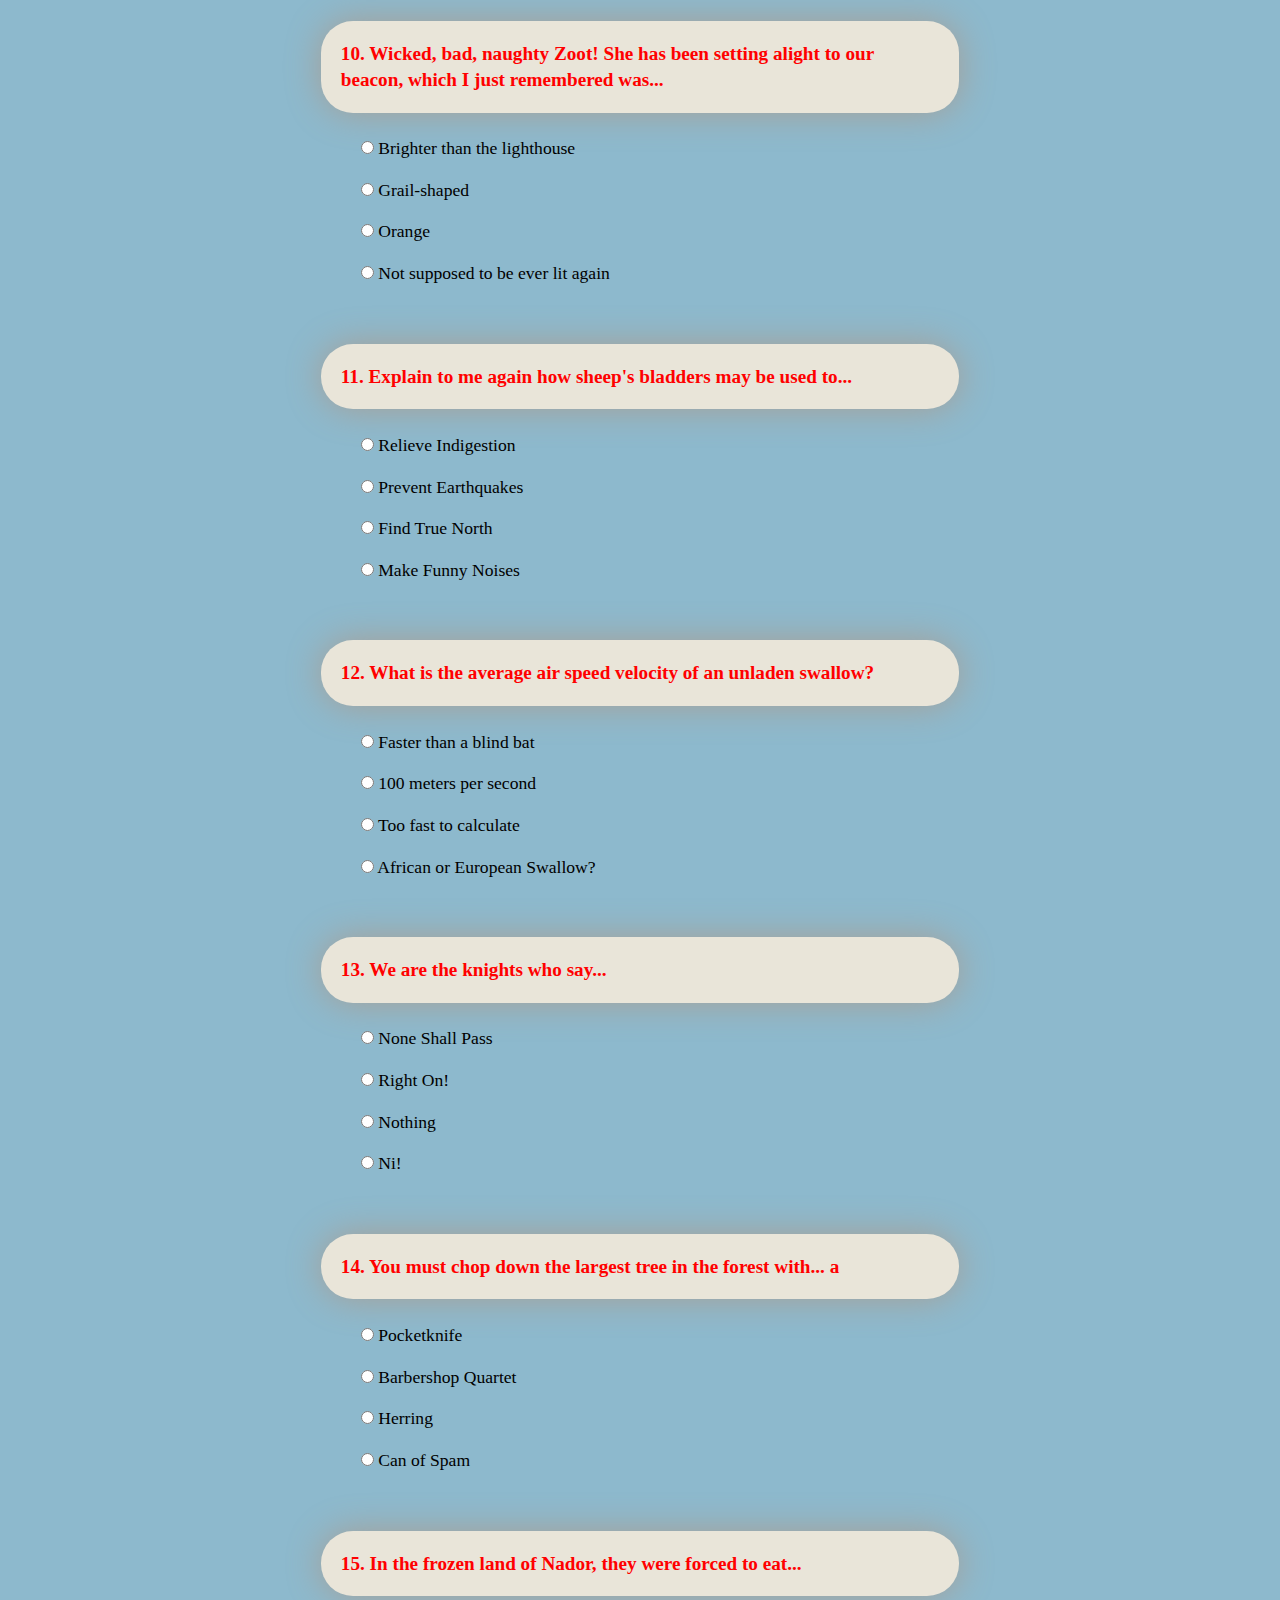
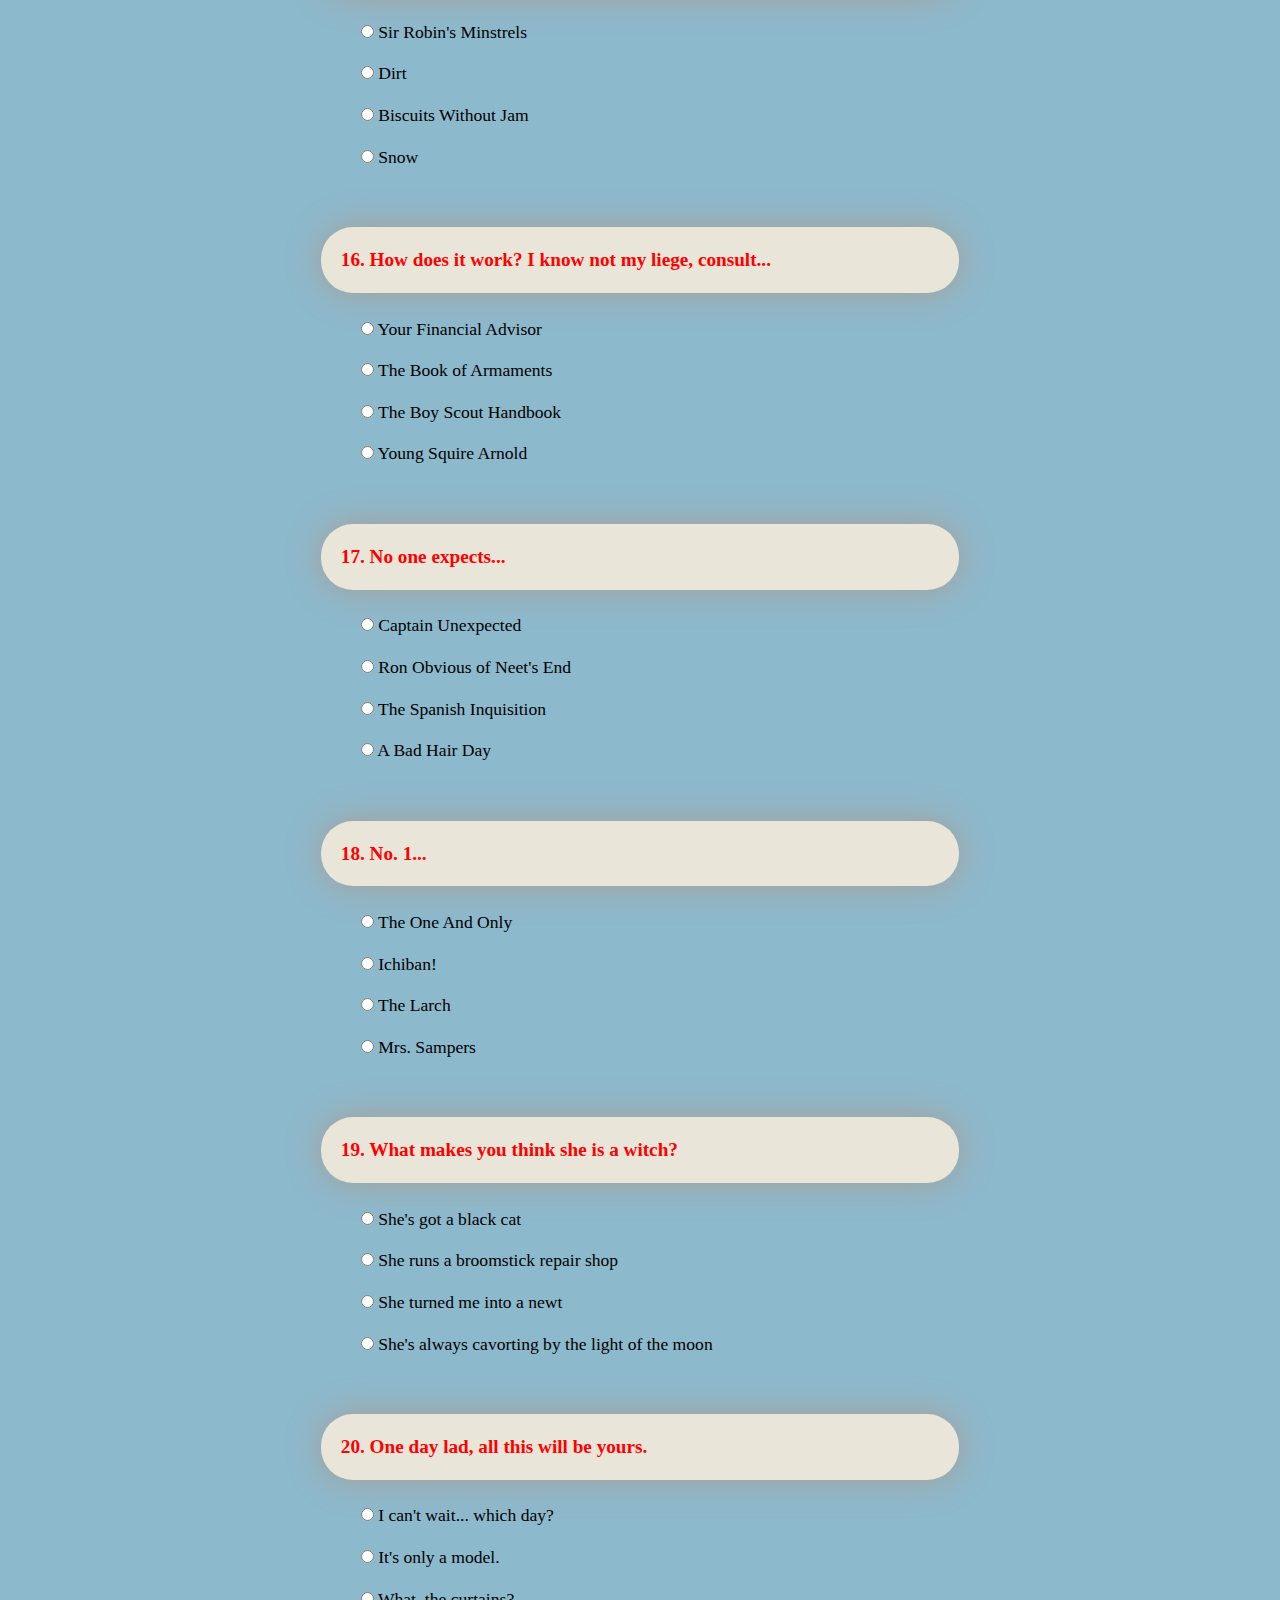
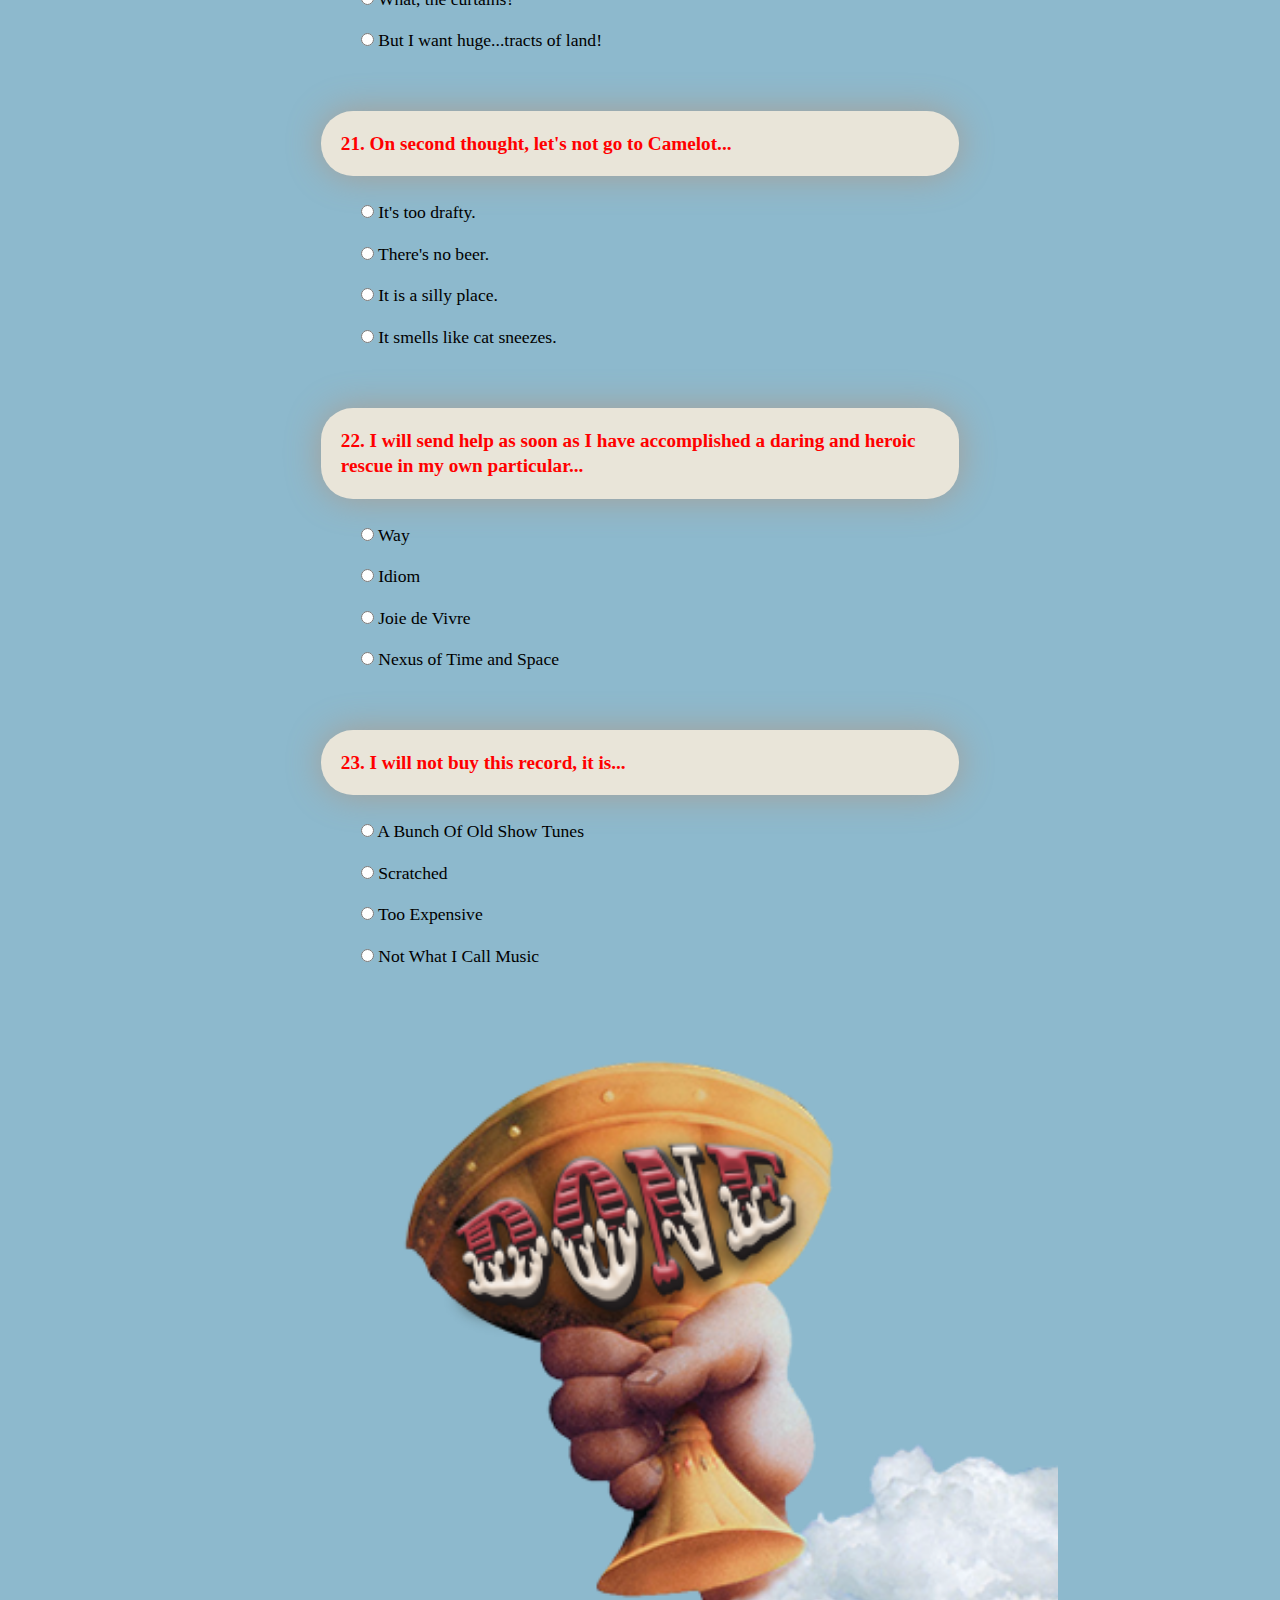
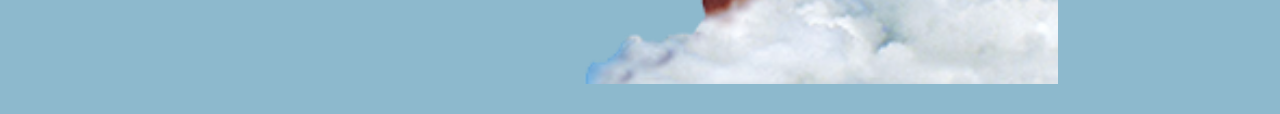
==== commit 2b6c71de: "finish page basic styling" ====
--- a/index.html
+++ b/index.html
@@ -64,8 +64,8 @@
                             <legend><strong>2. In the Dead Parrot sketch, the eponymous avian was a...
                                 </strong></legend>
                             <p>
-                                <input type="radio" name="parrot" id="2a" value="Papuan King Parrot">
-                                <label for="2a">Papuan King Parrot </label>
+                                <input type="radio" name="parrot" id="2a" value="Papuan King">
+                                <label for="2a">Papuan King </label>
                             </p>
                             <p>
                                 <input type="radio" name="parrot" id="2b" value="Norwegian Blue">
@@ -82,7 +82,7 @@
                         </fieldset>
 
                         <fieldset>
-                            <legend><strong>3. It's just a harmless little...</strong></legend>
+                            <legend><strong>3. Oh no, it's just a harmless little...</strong></legend>
                             <p>
                                 <input type="radio" name="harmless" id="3a" value="Lamb">
                                 <label for="3a">Lamb </label>
--- a/assets/css/style.css
+++ b/assets/css/style.css
@@ -90,15 +90,80 @@
     width: 100%;
 }
 
+legend {
+    background-color: rgb(233, 229, 217);
+    width: 100%;
+    padding: 20px;
+    border-radius: 2rem;
+    color: red;
+    font-size: 1.2rem;
+    line-height: 1.6rem;
+    box-shadow: 0 0 35px rgb(167, 158, 149);
+
+    /* opacity: .7; */
+}
+
+fieldset p {
+    margin-left: 40px;
+}
+
 fieldset {
     margin-bottom: 30px;
-}
+    border: 0px solid lightgray;
+    /* border-radius: 2em; */
+}
+
+h3 {
+    font-size: 1.1em;
+    margin: 15px;
+}
+
+.result_box {
+    /* display: flex; */
+    /* justify-content: flex-start; */
+    margin-bottom: 20px;
+    display: table;
+    width: 100%;
+}
+
+.clearfix:after {
+    content: "";
+    display: table;
+    clear: both;
+}
+
+.result_icon {
+    float: left;
+    /* background-color: aliceblue; */
+    /* border-radius: 100px; */
+    /* height: 50px; */
+    /* width: 50px; */
+    /* margin-left: 10px; */
+    /* margin-right: 80%; */
+}
+
+.result_text {
+    float: left;
+    /* margin-left: 20px; */
+    /* margin-right: 200px; */
+}
+
+.result_number {
+    float: right;
+    /* margin-left: 10px; */
+    /* margin-right: 80%; */
+}
+
+.icon {
+    height: 50px;
+}
+
 /* END THE START SCREEN */
 /* MEDIA QUERIES BELOW */
 /* MAX WIDTH MEDIA QUERIES BELOW */
 @media screen and (max-width: 640px) {
     #XXX {
-        /* width: 300px; */
+        /* width: 350px; */
     }
 }
 
@@ -117,8 +182,8 @@
 /* MAX WIDTH MEDIA QUERIES ABOVE */
 /* MIN WIDTH MEDIA QUERIES BELOW */
 @media screen and (min-width: 640px) {
-    #XXX {
-        /* width: 240px; */
+    h3 {
+        font-size: 2em;
     }
 }
 
@@ -129,8 +194,8 @@
 }
 
 @media screen and (min-width: 980px) {
-    #XXX {
-        /* width: 640px; */
+    h3 {
+        font-size: 2.5em;
     }
 }
 
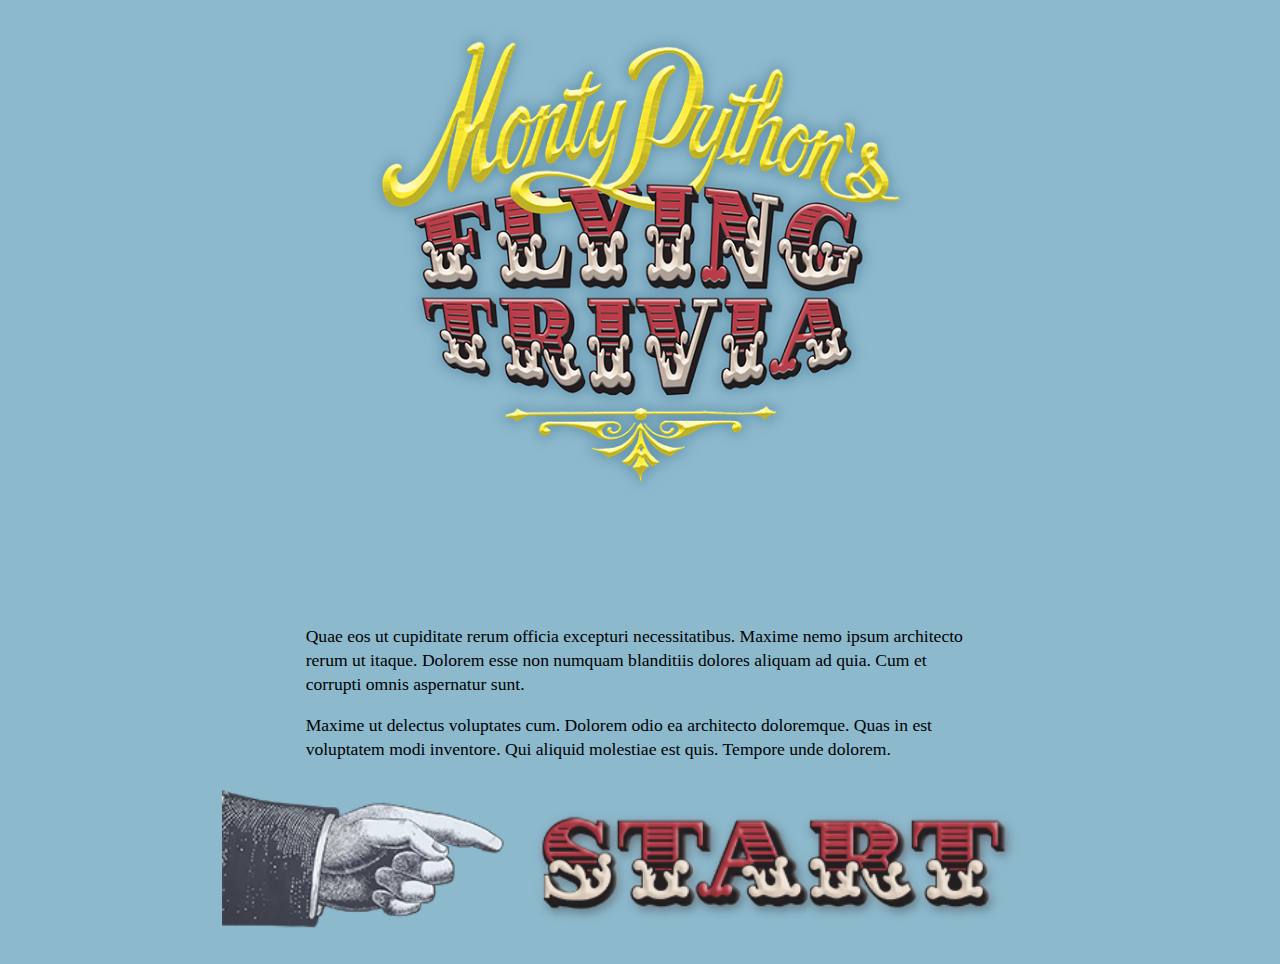
==== commit 1a55dfb4: "create quiz results array" ====
--- a/index.html
+++ b/index.html
@@ -12,51 +12,109 @@
 
 <body>
 
+    <!-- BEGIN PAGE CONTENT CONTAINER -->
     <div id="container">
 
+        <!-- BEGIN LOGO BOX HEADER -->
         <div id="logo_box">
             <img id="logo" src="assets/images/mp_logo.png" alt="">
         </div>
-
+        <!-- END LOGO BOX HEADER -->
+
+        <!-- BEGIN CHANGEABLE CONTENT INNER CONTAINER -->
         <div id="content_box">
 
-            <div id="start_box" style="display:none;">
+
+            <!-- BEGIN START PAGE CONTENT -->
+
+            <div id="start_box" style="display:block;">
                 <div id="instruct_box">
-                    <img id="instruct_img" src="assets/images/instructions.png" alt="">
+                    <img id="headline_img" src="assets/images/instructions.png" alt="">
                 </div>
                 <div id="body_content">
                     <p>Quae eos ut cupiditate rerum officia excepturi necessitatibus. Maxime nemo ipsum architecto rerum ut itaque. Dolorem esse non numquam blanditiis dolores aliquam ad quia. Cum et corrupti omnis aspernatur sunt.</p>
 
                     <p>Maxime ut delectus voluptates cum. Dolorem odio ea architecto doloremque. Quas in est voluptatem modi inventore. Qui aliquid molestiae est quis. Tempore unde dolorem.</p>
                 </div>
-                <div id="btn_space">
-                    <img id="btn_img" src="/assets/images/btn_start.png" alt="">
+                <div class="btn_space">
+                    <img id="btn_start" class="btn_img" src="/assets/images/btn_start.png" alt="">
                 </div>
             </div>
 
-            <div id="quiz_box" style="display:block;">
+            <!-- END START PAGE CONTENT -->
+
+            <!-- BEGIN RESULTS PAGE CONTENT -->
+
+            <div id="results_box" style="display:none;">
+
+                <div id="results">
+                    <img id="headline_img" src="assets/images/results.png" alt="">
+                </div>
+                <div id="body_content">
+                    <div class="result_box clearfix">
+                        <div class="result_icon"><img class="icon" src="assets/images/icon_sillywalk.svg" alt=""></div>
+                        <div class="result_text">
+                            <h3>CORRECT</h3>
+                        </div>
+                        <div class="result_number">
+                            <h3 id="theCorrect">11</h3>
+                        </div>
+                    </div>
+                    <div class="result_box clearfix">
+                        <div class="result_icon"><img class="icon" src="assets/images/icon_ni.svg" alt=""></div>
+                        <div class="result_text">
+                            <h3>INCORRECT</h3>
+                        </div>
+                        <div class="result_number">
+                            <h3 id="theIncorrect">3</h3>
+                        </div>
+                    </div>
+                    <div class="result_box clearfix">
+                        <div class="result_icon""><img class=" icon" src="assets/images/icon_swallow.svg" alt=""></div>
+                        <div class="result_text">
+                            <h3>UNANSWERED</h3>
+                        </div>
+                        <div class="result_number">
+                            <h3 id="theUnanswered">9</h3>
+                        </div>
+                    </div>
+                </div>
+                <div class="btn_space">
+                    <img id="btn_playAgain" class="btn_img" src="/assets/images/btn_playAgain.png" alt="">
+                </div>
+
+            </div>
+
+            <!-- END RESULTS PAGE CONTENT -->
+
+            <!-- BEGIN QUIZ PAGE CONTENT -->
+
+            <div id="quiz_box" style="display:none;">
                 <!-- <div id="timer_box">               
                     </div> -->
                 <div id="body_content">
-                    <form action="">
+                        <form id="quizForm" name="quizForm" onsubmit="return false;">
 
                         <fieldset>
                             <legend><strong>1. There are some who call me...</strong></legend>
                             <p>
-                                <input type="radio" name="callMe" id="1a" value="Bocephus">
-                                <label for="1a">Bocephus </label>
-                            </p>
-                            <p>
-                                <input type="radio" name="callMe" id="1b" value="Ray">
-                                <label for="1b">Ray </label>
-                            </p>
-                            <p>
-                                <input type="radio" name="callMe" id="1c" value="Tim">
-                                <label for="1c">Tim </label>
-                            </p>
-                            <p>
-                                <input type="radio" name="callMe" id="1d" value="Bryan">
-                                <label for="1d">Bryan </label>
+                                <input type="radio" name="q1" id="1a" value="Bocephus">
+                                <label for="1a">Bocephus</label>
+                            </p>
+                            <p>
+                                <input type="radio" name="q1" id="1b" value="Ray">
+                                <label for="1b">Ray</label>
+                            </p>
+                            <p>
+                                <input type="radio" name="q1" id="1c" value="Tim">
+                                <label for="1c">Tim</label>
+                            </p>
+                            <p>
+                                <input type="radio" name="q1" id="1d" value="Bryan">
+                                <label for="1d">Bryan</label>
+                            </p>
+                            <p>
+                                <input type="radio" name="q1" value="XXX" checked hidden>
                             </p>
                         </fieldset>
 
@@ -64,457 +122,549 @@
                             <legend><strong>2. In the Dead Parrot sketch, the eponymous avian was a...
                                 </strong></legend>
                             <p>
-                                <input type="radio" name="parrot" id="2a" value="Papuan King">
-                                <label for="2a">Papuan King </label>
-                            </p>
-                            <p>
-                                <input type="radio" name="parrot" id="2b" value="Norwegian Blue">
-                                <label for="2b">Norwegian Blue </label>
-                            </p>
-                            <p>
-                                <input type="radio" name="parrot" id="2c" value="Golden Conure">
-                                <label for="2c">Golden Conure </label>
-                            </p>
-                            <p>
-                                <input type="radio" name="parrot" id="2d" value="Dusky Lory">
-                                <label for="2d">Dusky Lory </label>
-                            </p>
+                                <input type="radio" name="q2" id="2a" value="Papuan King">
+                                <label for="2a">Papuan King</label>
+                            </p>
+                            <p>
+                                <input type="radio" name="q2" id="2b" value="Norwegian Blue">
+                                <label for="2b">Norwegian Blue</label>
+                            </p>
+                            <p>
+                                <input type="radio" name="q2" id="2c" value="Golden Conure">
+                                <label for="2c">Golden Conure</label>
+                            </p>
+                            <p>
+                                <input type="radio" name="q2" id="2d" value="Dusky Lory">
+                                <label for="2d">Dusky Lory</label>
+                            </p>
+                            <p>
+                                <input type="radio" name="q2" value="XXX" checked hidden>
+                            </p>
+
                         </fieldset>
 
                         <fieldset>
                             <legend><strong>3. Oh no, it's just a harmless little...</strong></legend>
                             <p>
-                                <input type="radio" name="harmless" id="3a" value="Lamb">
-                                <label for="3a">Lamb </label>
-                            </p>
-                            <p>
-                                <input type="radio" name="harmless" id="3b" value="Hamster">
-                                <label for="3b">Hamster </label>
-                            </p>
-                            <p>
-                                <input type="radio" name="harmless" id="3c" value="Bunny">
-                                <label for="3c">Bunny </label>
-                            </p>
-                            <p>
-                                <input type="radio" name="harmless" id="3d" value="Platypus">
-                                <label for="3d">Platypus </label>
-                            </p>
+                                <input type="radio" name="q3" id="3a" value="Lamb">
+                                <label for="3a">Lamb</label>
+                            </p>
+                            <p>
+                                <input type="radio" name="q3" id="3b" value="Hamster">
+                                <label for="3b">Hamster</label>
+                            </p>
+                            <p>
+                                <input type="radio" name="q3" id="3c" value="Bunny">
+                                <label for="3c">Bunny</label>
+                            </p>
+                            <p>
+                                <input type="radio" name="q3" id="3d" value="Platypus">
+                                <label for="3d">Platypus</label>
+                            </p>
+                            <p>
+                                <input type="radio" name="q3" value="XXX" checked hidden>
+                            </p>
+
                         </fieldset>
 
                         <fieldset>
                             <legend><strong>4. It was the Salmon...</strong></legend>
                             <p>
-                                <input type="radio" name="salmon" id="4a" value="Filet">
-                                <label for="4a">Filet </label>
-                            </p>
-                            <p>
-                                <input type="radio" name="salmon" id="4b" value="Burger">
-                                <label for="4b">Burger </label>
-                            </p>
-                            <p>
-                                <input type="radio" name="salmon" id="4c" value="Lox">
-                                <label for="4c">Lox </label>
-                            </p>
-                            <p>
-                                <input type="radio" name="salmon" id="4d" value="Mousse">
-                                <label for="4d">Mousse </label>
-                            </p>
+                                <input type="radio" name="q4" id="4a" value="Filet">
+                                <label for="4a">Filet</label>
+                            </p>
+                            <p>
+                                <input type="radio" name="q4" id="4b" value="Burger">
+                                <label for="4b">Burger</label>
+                            </p>
+                            <p>
+                                <input type="radio" name="q4" id="4c" value="Lox">
+                                <label for="4c">Lox</label>
+                            </p>
+                            <p>
+                                <input type="radio" name="q4" id="4d" value="Mousse">
+                                <label for="4d">Mousse</label>
+                            </p>
+                            <p>
+                                <input type="radio" name="q4" value="XXX" checked hidden>
+                            </p>
+
                         </fieldset>
 
                         <fieldset>
                             <legend><strong>5. Your mother was a hamster, and your father smelt of...</strong></legend>
                             <p>
-                                <input type="radio" name="mother" id="5a" value="Cheap Vodka">
-                                <label for="5a">Cheap Vodka </label>
-                            </p>
-                            <p>
-                                <input type="radio" name="mother" id="5b" value="Toejam">
-                                <label for="5b">Toejam </label>
-                            </p>
-                            <p>
-                                <input type="radio" name="mother" id="5c" value="Cat Puke">
-                                <label for="5c">Cat Puke </label>
-                            </p>
-                            <p>
-                                <input type="radio" name="mother" id="5d" value="Elderberries">
-                                <label for="5d">Elderberries </label>
-                            </p>
+                                <input type="radio" name="q5" id="5a" value="Cheap Vodka">
+                                <label for="5a">Cheap Vodka</label>
+                            </p>
+                            <p>
+                                <input type="radio" name="q5" id="5b" value="Toejam">
+                                <label for="5b">Toejam</label>
+                            </p>
+                            <p>
+                                <input type="radio" name="q5" id="5c" value="Cat Puke">
+                                <label for="5c">Cat Puke</label>
+                            </p>
+                            <p>
+                                <input type="radio" name="q5" id="5d" value="Elderberries">
+                                <label for="5d">Elderberries</label>
+                            </p>
+                            <p>
+                                <input type="radio" name="q5" value="XXX" checked hidden>
+                            </p>
+
                         </fieldset>
 
                         <fieldset>
                             <legend><strong>6. My hovercraft is full of...</strong></legend>
                             <p>
-                                <input type="radio" name="hovercraft" id="6a" value="Water">
-                                <label for="6a">Water </label>
-                            </p>
-                            <p>
-                                <input type="radio" name="hovercraft" id="6b" value="Hungarian Tourists">
-                                <label for="6b">Hungarian Tourists </label>
-                            </p>
-                            <p>
-                                <input type="radio" name="hovercraft" id="6c" value="Eels">
-                                <label for="6c">Eels </label>
-                            </p>
-                            <p>
-                                <input type="radio" name="hovercraft" id="6d" value="Air">
-                                <label for="6d">Air </label>
-                            </p>
+                                <input type="radio" name="q6" id="6a" value="Water">
+                                <label for="6a">Water</label>
+                            </p>
+                            <p>
+                                <input type="radio" name="q6" id="6b" value="Hungarian Tourists">
+                                <label for="6b">Hungarian Tourists</label>
+                            </p>
+                            <p>
+                                <input type="radio" name="q6" id="6c" value="Eels">
+                                <label for="6c">Eels</label>
+                            </p>
+                            <p>
+                                <input type="radio" name="q6" id="6d" value="Air">
+                                <label for="6d">Air</label>
+                            </p>
+                            <p>
+                                <input type="radio" name="q6" value="XXX" checked hidden>
+                            </p>
+
                         </fieldset>
 
                         <fieldset>
                             <legend><strong>7. We don't have a lord, we're a(n)...</strong></legend>
                             <p>
-                                <input type="radio" name="noLord" id="7a" value="Autonomous Knitting Collective">
-                                <label for="7a">Autonomous Knitting Collective </label>
-                            </p>
-                            <p>
-                                <input type="radio" name="noLord" id="7b" value="Anarcho-Syndicalist Commune">
-                                <label for="7b">Anarcho-Syndicalist Commune </label>
-                            </p>
-                            <p>
-                                <input type="radio" name="noLord" id="7c" value="Band of Merry Theives">
-                                <label for="7c">Band of Merry Theives </label>
-                            </p>
-                            <p>
-                                <input type="radio" name="noLord" id="7d" value="Bunch of Squatters">
-                                <label for="7d">Bunch of Squatters </label>
-                            </p>
+                                <input type="radio" name="q7" id="7a" value="Autonomous Knitting Collective">
+                                <label for="7a">Autonomous Knitting Collective</label>
+                            </p>
+                            <p>
+                                <input type="radio" name="q7" id="7b" value="Anarcho-Syndicalist Commune">
+                                <label for="7b">Anarcho-Syndicalist Commune</label>
+                            </p>
+                            <p>
+                                <input type="radio" name="q7" id="7c" value="Band of Merry Theives">
+                                <label for="7c">Band of Merry Theives</label>
+                            </p>
+                            <p>
+                                <input type="radio" name="q7" id="7d" value="Bunch of Squatters">
+                                <label for="7d">Bunch of Squatters</label>
+                            </p>
+                            <p>
+                                <input type="radio" name="q7" value="XXX" checked hidden>
+                            </p>
+
                         </fieldset>
 
                         <fieldset>
                             <legend><strong>8. What's in the wainscoting?
                                 </strong></legend>
                             <p>
-                                <input type="radio" name="wainscoting" id="8a" value="Mice">
-                                <label for="8a">Mice </label>
-                            </p>
-                            <p>
-                                <input type="radio" name="wainscoting" id="8b" value="Television Repair Men">
-                                <label for="8b">Television Repair Men </label>
-                            </p>
-                            <p>
-                                <input type="radio" name="wainscoting" id="8c" value="Pirate's Gold">
-                                <label for="8c">Pirate's Gold </label>
-                            </p>
-                            <p>
-                                <input type="radio" name="wainscoting" id="8d" value="Sheep">
-                                <label for="8d">Sheep </label>
-                            </p>
+                                <input type="radio" name="q8" id="8a" value="Mice">
+                                <label for="8a">Mice</label>
+                            </p>
+                            <p>
+                                <input type="radio" name="q8" id="8b" value="Television Repair Men">
+                                <label for="8b">Television Repair Men</label>
+                            </p>
+                            <p>
+                                <input type="radio" name="q8" id="8c" value="Pirate's Gold">
+                                <label for="8c">Pirate's Gold</label>
+                            </p>
+                            <p>
+                                <input type="radio" name="q8" id="8d" value="Sheep">
+                                <label for="8d">Sheep</label>
+                            </p>
+                            <p>
+                                <input type="radio" name="q8" value="XXX" checked hidden>
+                            </p>
+
                         </fieldset>
 
                         <fieldset>
                             <legend><strong>9. And now for something...</strong></legend>
                             <p>
-                                <input type="radio" name="something" id="9a" value="Really Exciting">
-                                <label for="9a">Really Exciting </label>
-                            </p>
-                            <p>
-                                <input type="radio" name="something" id="9b" value="Stupendous and Stupifiying">
-                                <label for="9b">Stupendous and Stupifiying </label>
-                            </p>
-                            <p>
-                                <input type="radio" name="something" id="9c" value="Completely Different">
-                                <label for="9c">Completely Different </label>
-                            </p>
-                            <p>
-                                <input type="radio" name="something" id="9d" value="Boring and Tedious">
-                                <label for="9d">Boring and Tedious </label>
-                            </p>
+                                <input type="radio" name="q9" id="9a" value="Really Exciting">
+                                <label for="9a">Really Exciting</label>
+                            </p>
+                            <p>
+                                <input type="radio" name="q9" id="9b" value="Stupendous and Stupifiying">
+                                <label for="9b">Stupendous and Stupifiying</label>
+                            </p>
+                            <p>
+                                <input type="radio" name="q9" id="9c" value="Completely Different">
+                                <label for="9c">Completely Different</label>
+                            </p>
+                            <p>
+                                <input type="radio" name="q9" id="9d" value="Boring and Tedious">
+                                <label for="9d">Boring and Tedious</label>
+                            </p>
+                            <p>
+                                <input type="radio" name="q9" value="XXX" checked hidden>
+                            </p>
+
                         </fieldset>
 
                         <fieldset>
                             <legend><strong>10. Wicked, bad, naughty Zoot! She has been setting alight to our beacon, which I just remembered was...</strong></legend>
                             <p>
-                                <input type="radio" name="zoot" id="10a" value="Brighter than the lighthouse">
-                                <label for="10a">Brighter than the lighthouse </label>
-                            </p>
-                            <p>
-                                <input type="radio" name="zoot" id="10b" value="Grail-shaped">
-                                <label for="10b">Grail-shaped </label>
-                            </p>
-                            <p>
-                                <input type="radio" name="zoot" id="10c" value="Orange">
-                                <label for="10c">Orange </label>
-                            </p>
-                            <p>
-                                <input type="radio" name="zoot" id="10d" value="Not supposed to be ever lit again">
-                                <label for="10d">Not supposed to be ever lit again </label>
-                            </p>
+                                <input type="radio" name="q10" id="10a" value="Brighter than the lighthouse">
+                                <label for="10a">Brighter than the lighthouse</label>
+                            </p>
+                            <p>
+                                <input type="radio" name="q10" id="10b" value="Grail-shaped">
+                                <label for="10b">Grail-shaped</label>
+                            </p>
+                            <p>
+                                <input type="radio" name="q10" id="10c" value="Orange">
+                                <label for="10c">Orange</label>
+                            </p>
+                            <p>
+                                <input type="radio" name="q10" id="10d" value="Not supposed to be ever lit again">
+                                <label for="10d">Not supposed to be ever lit again</label>
+                            </p>
+                            <p>
+                                <input type="radio" name="q10" value="XXX" checked hidden>
+                            </p>
+
                         </fieldset>
 
                         <fieldset>
                             <legend><strong>11. Explain to me again how sheep's bladders may be used to...</strong></legend>
                             <p>
-                                <input type="radio" name="bladders" id="11a" value="Relieve Indigestion">
-                                <label for="11a">Relieve Indigestion </label>
-                            </p>
-                            <p>
-                                <input type="radio" name="bladders" id="11b" value="Prevent Earthquakes">
-                                <label for="11b">Prevent Earthquakes </label>
-                            </p>
-                            <p>
-                                <input type="radio" name="bladders" id="11c" value="Find True North">
-                                <label for="11c">Find True North </label>
-                            </p>
-                            <p>
-                                <input type="radio" name="bladders" id="11d" value="Make Funny Noises">
-                                <label for="11d">Make Funny Noises </label>
-                            </p>
+                                <input type="radio" name="q11" id="11a" value="Relieve Indigestion">
+                                <label for="11a">Relieve Indigestion</label>
+                            </p>
+                            <p>
+                                <input type="radio" name="q11" id="11b" value="Prevent Earthquakes">
+                                <label for="11b">Prevent Earthquakes</label>
+                            </p>
+                            <p>
+                                <input type="radio" name="q11" id="11c" value="Find True North">
+                                <label for="11c">Find True North</label>
+                            </p>
+                            <p>
+                                <input type="radio" name="q11" id="11d" value="Make Funny Noises">
+                                <label for="11d">Make Funny Noises</label>
+                            </p>
+                            <p>
+                                <input type="radio" name="q11" value="XXX" checked hidden>
+                            </p>
+
                         </fieldset>
 
                         <fieldset>
                             <legend><strong>12. What is the average air speed velocity of an unladen swallow?</strong></legend>
                             <p>
-                                <input type="radio" name="swallow" id="12a" value="Faster than a blind bat">
-                                <label for="12a">Faster than a blind bat </label>
-                            </p>
-                            <p>
-                                <input type="radio" name="swallow" id="12b" value="100 meters per second">
-                                <label for="12b">100 meters per second </label>
-                            </p>
-                            <p>
-                                <input type="radio" name="swallow" id="12c" value="Too fast to calculate">
-                                <label for="12c">Too fast to calculate </label>
-                            </p>
-                            <p>
-                                <input type="radio" name="swallow" id="12d" value="African or European Swallow?">
-                                <label for="12d">African or European Swallow? </label>
-                            </p>
+                                <input type="radio" name="q12" id="12a" value="Faster than a blind bat">
+                                <label for="12a">Faster than a blind bat</label>
+                            </p>
+                            <p>
+                                <input type="radio" name="q12" id="12b" value="100 meters per second">
+                                <label for="12b">100 meters per second</label>
+                            </p>
+                            <p>
+                                <input type="radio" name="q12" id="12c" value="Too fast to calculate">
+                                <label for="12c">Too fast to calculate</label>
+                            </p>
+                            <p>
+                                <input type="radio" name="q12" id="12d" value="African or European Swallow?">
+                                <label for="12d">African or European Swallow?</label>
+                            </p>
+                            <p>
+                                <input type="radio" name="q12" value="XXX" checked hidden>
+                            </p>
+
                         </fieldset>
 
                         <fieldset>
                             <legend><strong>13. We are the knights who say...</strong></legend>
                             <p>
-                                <input type="radio" name="knights" id="13a" value="None Shall Pass">
-                                <label for="13a">None Shall Pass </label>
-                            </p>
-                            <p>
-                                <input type="radio" name="knights" id="13b" value="Right On!">
-                                <label for="13b">Right On! </label>
-                            </p>
-                            <p>
-                                <input type="radio" name="knights" id="13c" value="Nothing">
-                                <label for="13c">Nothing </label>
-                            </p>
-                            <p>
-                                <input type="radio" name="knights" id="13d" value="Ni!">
-                                <label for="13d">Ni! </label>
-                            </p>
+                                <input type="radio" name="q13" id="13a" value="None Shall Pass">
+                                <label for="13a">None Shall Pass</label>
+                            </p>
+                            <p>
+                                <input type="radio" name="q13" id="13b" value="Right On!">
+                                <label for="13b">Right On!</label>
+                            </p>
+                            <p>
+                                <input type="radio" name="q13" id="13c" value="Nothing">
+                                <label for="13c">Nothing</label>
+                            </p>
+                            <p>
+                                <input type="radio" name="q13" id="13d" value="Ni!">
+                                <label for="13d">Ni!</label>
+                            </p>
+                            <p>
+                                <input type="radio" name="q13" value="XXX" checked hidden>
+                            </p>
+
                         </fieldset>
 
                         <fieldset>
                             <legend><strong>14. You must chop down the largest tree in the forest with... a
                                 </strong></legend>
                             <p>
-                                <input type="radio" name="chopdown" id="14a" value="Pocketknife">
-                                <label for="14a">Pocketknife </label>
-                            </p>
-                            <p>
-                                <input type="radio" name="chopdown" id="14b" value="Barbershop Quartet">
-                                <label for="14b">Barbershop Quartet </label>
-                            </p>
-                            <p>
-                                <input type="radio" name="chopdown" id="14c" value="Herring">
-                                <label for="14c">Herring </label>
-                            </p>
-                            <p>
-                                <input type="radio" name="chopdown" id="14d" value="Can of Spam">
-                                <label for="14d">Can of Spam </label>
-                            </p>
+                                <input type="radio" name="q14" id="14a" value="Pocketknife">
+                                <label for="14a">Pocketknife</label>
+                            </p>
+                            <p>
+                                <input type="radio" name="q14" id="14b" value="Barbershop Quartet">
+                                <label for="14b">Barbershop Quartet</label>
+                            </p>
+                            <p>
+                                <input type="radio" name="q14" id="14c" value="Herring">
+                                <label for="14c">Herring</label>
+                            </p>
+                            <p>
+                                <input type="radio" name="q14" id="14d" value="Can of Spam">
+                                <label for="14d">Can of Spam</label>
+                            </p>
+                            <p>
+                                <input type="radio" name="q14" value="XXX" checked hidden>
+                            </p>
+
                         </fieldset>
 
                         <fieldset>
                             <legend><strong>15. In the frozen land of Nador, they were forced to eat...</strong></legend>
                             <p>
-                                <input type="radio" name="nador" id="15a" value="Sir Robin's Minstrels">
-                                <label for="15a">Sir Robin's Minstrels </label>
-                            </p>
-                            <p>
-                                <input type="radio" name="nador" id="15b" value="Dirt">
-                                <label for="15b">Dirt </label>
-                            </p>
-                            <p>
-                                <input type="radio" name="nador" id="15c" value="Biscuits Without Jam">
-                                <label for="15c">Biscuits Without Jam </label>
-                            </p>
-                            <p>
-                                <input type="radio" name="nador" id="15d" value="Snow">
-                                <label for="15d">Snow </label>
-                            </p>
+                                <input type="radio" name="q15" id="15a" value="Sir Robin's Minstrels">
+                                <label for="15a">Sir Robin's Minstrels</label>
+                            </p>
+                            <p>
+                                <input type="radio" name="q15" id="15b" value="Dirt">
+                                <label for="15b">Dirt</label>
+                            </p>
+                            <p>
+                                <input type="radio" name="q15" id="15c" value="Biscuits Without Jam">
+                                <label for="15c">Biscuits Without Jam</label>
+                            </p>
+                            <p>
+                                <input type="radio" name="q15" id="15d" value="Snow">
+                                <label for="15d">Snow</label>
+                            </p>
+                            <p>
+                                <input type="radio" name="q15" value="XXX" checked hidden>
+                            </p>
+
                         </fieldset>
 
                         <fieldset>
                             <legend><strong>16. How does it work? I know not my liege, consult...</strong></legend>
                             <p>
-                                <input type="radio" name="consult" id="16a" value="Your Financial Advisor">
-                                <label for="16a">Your Financial Advisor </label>
-                            </p>
-                            <p>
-                                <input type="radio" name="consult" id="16b" value="The Book of Armaments">
-                                <label for="16b">The Book of Armaments </label>
-                            </p>
-                            <p>
-                                <input type="radio" name="consult" id="16c" value="The Boy Scout Handbook">
-                                <label for="16c">The Boy Scout Handbook </label>
-                            </p>
-                            <p>
-                                <input type="radio" name="consult" id="16d" value="Young Squire Arnold">
-                                <label for="16d">Young Squire Arnold </label>
-                            </p>
+                                <input type="radio" name="q16" id="16a" value="Your Financial Advisor">
+                                <label for="16a">Your Financial Advisor</label>
+                            </p>
+                            <p>
+                                <input type="radio" name="q16" id="16b" value="The Book of Armaments">
+                                <label for="16b">The Book of Armaments</label>
+                            </p>
+                            <p>
+                                <input type="radio" name="q16" id="16c" value="The Boy Scout Handbook">
+                                <label for="16c">The Boy Scout Handbook</label>
+                            </p>
+                            <p>
+                                <input type="radio" name="q16" id="16d" value="Young Squire Arnold">
+                                <label for="16d">Young Squire Arnold</label>
+                            </p>
+                            <p>
+                                <input type="radio" name="q16" value="XXX" checked hidden>
+                            </p>
+
                         </fieldset>
 
                         <fieldset>
                             <legend><strong>17. No one expects...</strong></legend>
                             <p>
-                                <input type="radio" name="expects" id="17a" value="Captain Unexpected">
-                                <label for="17a">Captain Unexpected </label>
-                            </p>
-                            <p>
-                                <input type="radio" name="expects" id="17b" value="Ron Obvious of Neet's End">
-                                <label for="17b">Ron Obvious of Neet's End </label>
-                            </p>
-                            <p>
-                                <input type="radio" name="expects" id="17c" value="The Spanish Inquisition">
-                                <label for="17c">The Spanish Inquisition </label>
-                            </p>
-                            <p>
-                                <input type="radio" name="expects" id="17d" value="A Bad Hair Day">
-                                <label for="17d">A Bad Hair Day </label>
-                            </p>
+                                <input type="radio" name="q17" id="17a" value="Captain Unexpected">
+                                <label for="17a">Captain Unexpected</label>
+                            </p>
+                            <p>
+                                <input type="radio" name="q17" id="17b" value="Ron Obvious of Neet's End">
+                                <label for="17b">Ron Obvious of Neet's End</label>
+                            </p>
+                            <p>
+                                <input type="radio" name="q17" id="17c" value="The Spanish Inquisition">
+                                <label for="17c">The Spanish Inquisition</label>
+                            </p>
+                            <p>
+                                <input type="radio" name="q17" id="17d" value="A Bad Hair Day">
+                                <label for="17d">A Bad Hair Day</label>
+                            </p>
+                            <p>
+                                <input type="radio" name="q17" value="XXX" checked hidden>
+                            </p>
+
                         </fieldset>
 
                         <fieldset>
                             <legend><strong>18. No. 1...</strong></legend>
                             <p>
-                                <input type="radio" name="number" id="18a" value="The One And Only">
-                                <label for="18a">The One And Only </label>
-                            </p>
-                            <p>
-                                <input type="radio" name="number" id="18b" value="Ichiban!">
-                                <label for="18b">Ichiban! </label>
-                            </p>
-                            <p>
-                                <input type="radio" name="number" id="18c" value="The Larch">
-                                <label for="18c">The Larch </label>
-                            </p>
-                            <p>
-                                <input type="radio" name="number" id="18d" value="Mrs. Sampers">
-                                <label for="18d">Mrs. Sampers </label>
-                            </p>
+                                <input type="radio" name="q18" id="18a" value="The One And Only">
+                                <label for="18a">The One And Only</label>
+                            </p>
+                            <p>
+                                <input type="radio" name="q18" id="18b" value="Ichiban!">
+                                <label for="18b">Ichiban!</label>
+                            </p>
+                            <p>
+                                <input type="radio" name="q18" id="18c" value="The Larch">
+                                <label for="18c">The Larch</label>
+                            </p>
+                            <p>
+                                <input type="radio" name="q18" id="18d" value="Mrs. Sampers">
+                                <label for="18d">Mrs. Sampers</label>
+                            </p>
+                            <p>
+                                <input type="radio" name="q18" value="XXX" checked hidden>
+                            </p>
+
                         </fieldset>
 
                         <fieldset>
                             <legend><strong>19. What makes you think she is a witch?</strong></legend>
                             <p>
-                                <input type="radio" name="witch" id="19a" value="She's got a black cat">
-                                <label for="19a">She's got a black cat </label>
-                            </p>
-                            <p>
-                                <input type="radio" name="witch" id="19b" value="She runs a broomstick repair shop">
-                                <label for="19b">She runs a broomstick repair shop </label>
-                            </p>
-                            <p>
-                                <input type="radio" name="witch" id="19c" value="She turned me into a newt">
-                                <label for="19c">She turned me into a newt </label>
-                            </p>
-                            <p>
-                                <input type="radio" name="witch" id="19d" value="She's always cavorting by the light of the moon">
-                                <label for="19d">She's always cavorting by the light of the moon </label>
-                            </p>
+                                <input type="radio" name="q19" id="19a" value="She's got a black cat">
+                                <label for="19a">She's got a black cat</label>
+                            </p>
+                            <p>
+                                <input type="radio" name="q19" id="19b" value="She runs a broomstick repair shop">
+                                <label for="19b">She runs a broomstick repair shop</label>
+                            </p>
+                            <p>
+                                <input type="radio" name="q19" id="19c" value="She turned me into a newt">
+                                <label for="19c">She turned me into a newt</label>
+                            </p>
+                            <p>
+                                <input type="radio" name="q19" id="19d" value="She's always cavorting by the light of the moon">
+                                <label for="19d">She's always cavorting by the light of the moon</label>
+                            </p>
+                            <p>
+                                <input type="radio" name="q19" value="XXX" checked hidden>
+                            </p>
+
                         </fieldset>
 
                         <fieldset>
                             <legend><strong>20. One day lad, all this will be yours.
                                 </strong></legend>
                             <p>
-                                <input type="radio" name="oneDay" id="20a" value="I can't wait... which day?">
-                                <label for="20a">I can't wait... which day? </label>
-                            </p>
-                            <p>
-                                <input type="radio" name="oneDay" id="20b" value="It's only a model.">
-                                <label for="20b">It's only a model. </label>
-                            </p>
-                            <p>
-                                <input type="radio" name="oneDay" id="20c" value="What, the curtains?">
-                                <label for="20c">What, the curtains? </label>
-                            </p>
-                            <p>
-                                <input type="radio" name="oneDay" id="20d" value="But I want huge...tracts of land!">
-                                <label for="20d">But I want huge...tracts of land! </label>
-                            </p>
+                                <input type="radio" name="q20" id="20a" value="I can't wait... which day?">
+                                <label for="20a">I can't wait... which day?</label>
+                            </p>
+                            <p>
+                                <input type="radio" name="q20" id="20b" value="It's only a model.">
+                                <label for="20b">It's only a model.</label>
+                            </p>
+                            <p>
+                                <input type="radio" name="q20" id="20c" value="What... the curtains?">
+                                <label for="20c">What... the curtains?</label>
+                            </p>
+                            <p>
+                                <input type="radio" name="q20" id="20d" value="But I want huge...tracts of land!">
+                                <label for="20d">But I want huge...tracts of land!</label>
+                            </p>
+                            <p>
+                                <input type="radio" name="q20" value="XXX" checked hidden>
+                            </p>
+
                         </fieldset>
 
                         <fieldset>
                             <legend><strong>21. On second thought, let's not go to Camelot...</strong></legend>
                             <p>
-                                <input type="radio" name="camelot" id="21a" value="It's too drafty.">
-                                <label for="21a">It's too drafty. </label>
-                            </p>
-                            <p>
-                                <input type="radio" name="camelot" id="21b" value="There's no beer.">
-                                <label for="21b">There's no beer. </label>
-                            </p>
-                            <p>
-                                <input type="radio" name="camelot" id="21c" value="It is a silly place.">
-                                <label for="21c">It is a silly place. </label>
-                            </p>
-                            <p>
-                                <input type="radio" name="camelot" id="21d" value="It smells like cat sneezes.">
-                                <label for="21d">It smells like cat sneezes. </label>
-                            </p>
+                                <input type="radio" name="q21" id="21a" value="It's too drafty">
+                                <label for="21a">It's too drafty</label>
+                            </p>
+                            <p>
+                                <input type="radio" name="q21" id="21b" value="There's no beer">
+                                <label for="21b">There's no beer</label>
+                            </p>
+                            <p>
+                                <input type="radio" name="q21" id="21c" value="It is a silly place">
+                                <label for="21c">It is a silly place</label>
+                            </p>
+                            <p>
+                                <input type="radio" name="q21" id="21d" value="It smells like cat sneezes">
+                                <label for="21d">It smells like cat sneezes</label>
+                            </p>
+                            <p>
+                                <input type="radio" name="q21" value="XXX" checked hidden>
+                            </p>
+
                         </fieldset>
 
                         <fieldset>
                             <legend><strong>22. I will send help as soon as I have accomplished a daring and heroic rescue in my own particular...</strong></legend>
                             <p>
-                                <input type="radio" name="sendHelp" id="22a" value="Way">
-                                <label for="22a">Way </label>
-                            </p>
-                            <p>
-                                <input type="radio" name="sendHelp" id="22b" value="Idiom">
-                                <label for="22b">Idiom </label>
-                            </p>
-                            <p>
-                                <input type="radio" name="sendHelp" id="22c" value="Joie de Vivre">
-                                <label for="22c">Joie de Vivre </label>
-                            </p>
-                            <p>
-                                <input type="radio" name="sendHelp" id="22d" value="Nexus of Time and Space">
-                                <label for="22d">Nexus of Time and Space </label>
-                            </p>
+                                <input type="radio" name="q22" id="22a" value="Way">
+                                <label for="22a">Way</label>
+                            </p>
+                            <p>
+                                <input type="radio" name="q22" id="22b" value="Idiom">
+                                <label for="22b">Idiom</label>
+                            </p>
+                            <p>
+                                <input type="radio" name="q22" id="22c" value="Joie de Vivre">
+                                <label for="22c">Joie de Vivre</label>
+                            </p>
+                            <p>
+                                <input type="radio" name="q22" id="22d" value="Nexus of Time and Space">
+                                <label for="22d">Nexus of Time and Space</label>
+                            </p>
+                            <p>
+                                <input type="radio" name="q22" value="XXX" checked hidden>
+                            </p>
+
                         </fieldset>
 
                         <fieldset>
                             <legend><strong>23. I will not buy this record, it is...</strong></legend>
                             <p>
-                                <input type="radio" name="record" id="23a" value="A Bunch Of Old Show Tunes">
-                                <label for="23a">A Bunch Of Old Show Tunes </label>
-                            </p>
-                            <p>
-                                <input type="radio" name="record" id="23b" value="Scratched">
-                                <label for="23b">Scratched </label>
-                            </p>
-                            <p>
-                                <input type="radio" name="record" id="23c" value="Too Expensive">
-                                <label for="23c">Too Expensive </label>
-                            </p>
-                            <p>
-                                <input type="radio" name="record" id="23d" value="Not What I Call Music">
-                                <label for="23d">Not What I Call Music </label>
-                            </p>
-                        </fieldset>
-
+                                <input type="radio" name="q23" id="23a" value="A Bunch Of Old Show Tunes">
+                                <label for="23a">A Bunch Of Old Show Tunes</label>
+                            </p>
+                            <p>
+                                <input type="radio" name="q23" id="23b" value="Scratched">
+                                <label for="23b">Scratched</label>
+                            </p>
+                            <p>
+                                <input type="radio" name="q23" id="23c" value="Too Expensive">
+                                <label for="23c">Too Expensive</label>
+                            </p>
+                            <p>
+                                <input type="radio" name="q23" id="23d" value="Not What I Call Music">
+                                <label for="23d">Not What I Call Music</label>
+                            </p>
+                            <p>
+                                <input type="radio" name="q23" value="XXX" checked hidden>
+                            </p>
+
+                        </fieldset>
+
+                        <div class="btn_space">
+                            <input type="image" name="submit" id="btn_done" class="btn_img" src="/assets/images/btn_done.png" alt="Submit">
+                        </div>
+        
                     </form>
                 </div>
-                <div id="btn_space">
-                    <img id="btn_img" src="/assets/images/btn_done.png" alt="">
-                </div>
             </div>
+            <!-- END QUIZ PAGE CONTENT -->
 
 
         </div>
+        <!-- END CHANGEABLE CONTENT INNER CONTAINER -->
 
     </div>
+    <!-- END PAGE CONTENT CONTAINER -->
 
 
 
--- a/assets/css/style.css
+++ b/assets/css/style.css
@@ -67,7 +67,7 @@
     opacity: .5;
 }
 
-#instruct_img {
+#headline_img {
     margin: 30px 5% 5px 5%;
     width: 90%;
     /* background-color: palegreen; */
@@ -82,11 +82,11 @@
     /* background-color: paleturquoise; */
 }
 
-#btn_space {
+.btn_space {
     padding: 10px 0 0 0;
 }
 
-#btn_img {
+.btn_img {
     width: 100%;
 }
 
@@ -134,24 +134,14 @@
 
 .result_icon {
     float: left;
-    /* background-color: aliceblue; */
-    /* border-radius: 100px; */
-    /* height: 50px; */
-    /* width: 50px; */
-    /* margin-left: 10px; */
-    /* margin-right: 80%; */
 }
 
 .result_text {
     float: left;
-    /* margin-left: 20px; */
-    /* margin-right: 200px; */
 }
 
 .result_number {
     float: right;
-    /* margin-left: 10px; */
-    /* margin-right: 80%; */
 }
 
 .icon {
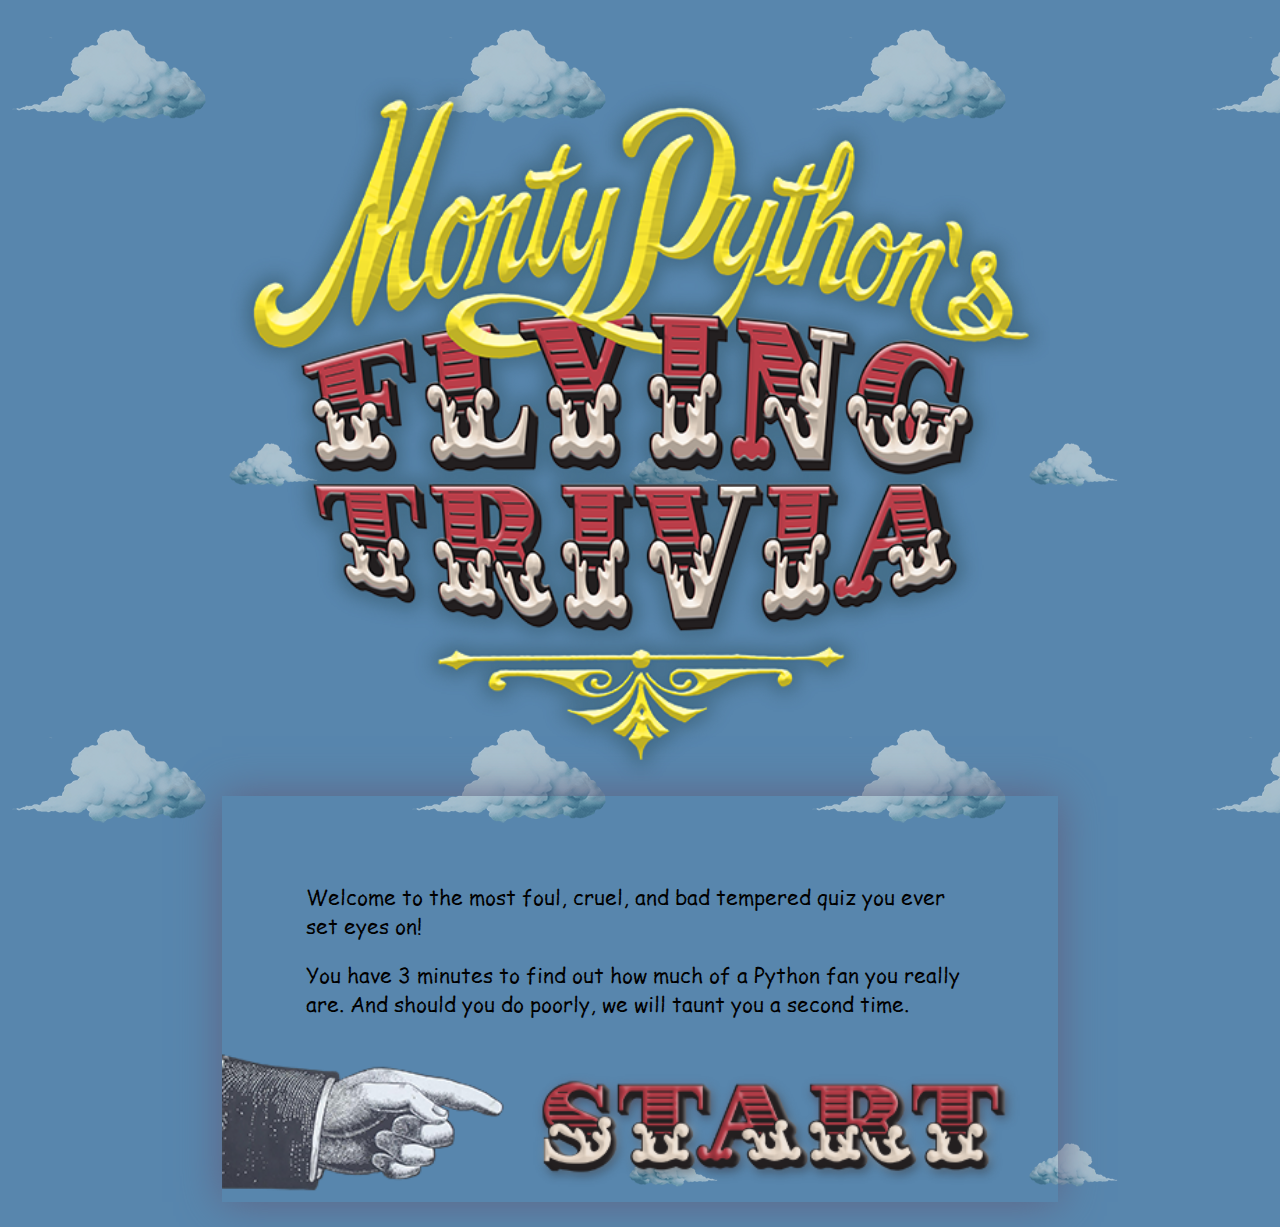
==== commit ebfcb5cf: "final touches" ====
--- a/index.html
+++ b/index.html
@@ -32,9 +32,9 @@
                     <img id="headline_img" src="assets/images/instructions.png" alt="">
                 </div>
                 <div id="body_content">
-                    <p>Quae eos ut cupiditate rerum officia excepturi necessitatibus. Maxime nemo ipsum architecto rerum ut itaque. Dolorem esse non numquam blanditiis dolores aliquam ad quia. Cum et corrupti omnis aspernatur sunt.</p>
-
-                    <p>Maxime ut delectus voluptates cum. Dolorem odio ea architecto doloremque. Quas in est voluptatem modi inventore. Qui aliquid molestiae est quis. Tempore unde dolorem.</p>
+                    <p>Welcome to the most foul, cruel, and bad tempered quiz you ever set eyes on!</p>
+
+                    <p>You have 3 minutes to find out how much of a Python fan you really are. And should you do poorly, we will taunt you a second time.</p>
                 </div>
                 <div class="btn_space">
                     <img id="btn_start" class="btn_img" src="/assets/images/btn_start.png" alt="">
@@ -51,8 +51,7 @@
                     <img id="headline_img" src="assets/images/results.png" alt="">
                 </div>
                 <div id="body_content">
-                    <div class="result_box clearfix">
-                        <div class="result_icon"><img class="icon" src="assets/images/icon_sillywalk.svg" alt=""></div>
+                    <div  id="corrBox" class="result_box clearfix">
                         <div class="result_text">
                             <h3>CORRECT</h3>
                         </div>
@@ -60,8 +59,7 @@
                             <h3 id="theCorrect">11</h3>
                         </div>
                     </div>
-                    <div class="result_box clearfix">
-                        <div class="result_icon"><img class="icon" src="assets/images/icon_ni.svg" alt=""></div>
+                    <div id="inBox" class="result_box clearfix">
                         <div class="result_text">
                             <h3>INCORRECT</h3>
                         </div>
@@ -69,8 +67,7 @@
                             <h3 id="theIncorrect">3</h3>
                         </div>
                     </div>
-                    <div class="result_box clearfix">
-                        <div class="result_icon""><img class=" icon" src="assets/images/icon_swallow.svg" alt=""></div>
+                    <div id="unBox" class="result_box clearfix">
                         <div class="result_text">
                             <h3>UNANSWERED</h3>
                         </div>
@@ -90,10 +87,9 @@
             <!-- BEGIN QUIZ PAGE CONTENT -->
 
             <div id="quiz_box" style="display:none;">
-                <!-- <div id="timer_box">               
-                    </div> -->
+                <div id="timer">00:00</div>
                 <div id="body_content">
-                        <form id="quizForm" name="quizForm" onsubmit="return false;">
+                    <form id="quizForm" name="quizForm" onsubmit="return false;">
 
                         <fieldset>
                             <legend><strong>1. There are some who call me...</strong></legend>
@@ -653,7 +649,7 @@
                         <div class="btn_space">
                             <input type="image" name="submit" id="btn_done" class="btn_img" src="/assets/images/btn_done.png" alt="Submit">
                         </div>
-        
+
                     </form>
                 </div>
             </div>
--- a/assets/css/style.css
+++ b/assets/css/style.css
@@ -8,7 +8,9 @@
     box-sizing: border-box;
 }
 
-/* START DECLARE NATIVE SYSTEM FONTS */
+/* START  FONTS */
+
+/* Specify the native system font for various devices 2018 */
 @font-face {
     font-family: system;
     font-style: normal;
@@ -16,10 +18,69 @@
     src: local(".SFNSText-Light"), local(".HelveticaNeueDeskInterface-Light"), local(".LucidaGrandeUI"), local("Ubuntu Light"), local("Segoe UI Light"), local("Roboto-Light"), local("DroidSans"), local("Tahoma");
 }
 
-/* END DECLARE NATIVE SYSTEM FONTS */
+/* Webfont: CastIron */
+@font-face {
+    font-family: 'CastIron';
+    src: url('../fonts/CastIron.eot'); /* IE9 Compat Modes */
+    src: url('../fonts/CastIron.eot?#iefix') format('embedded-opentype'), /* IE6-IE8 */
+         url('../fonts/CastIron.woff') format('woff'), /* Modern Browsers */
+         url('../fonts/CastIron.ttf') format('truetype'), /* Safari, Android, iOS */
+         url('../fonts/CastIron.svg#CastIron') format('svg'); /* Legacy iOS */
+    font-style: normal;
+    font-weight: normal;
+    text-rendering: optimizeLegibility;
+}
+
+/* Webfont: Comic Papyrus */
+@font-face {
+    font-family: 'ComicPapyrus';
+    src: url('../fonts/Comic Papyrus.eot'); /* IE9 Compat Modes */
+    src: url('../fonts/Comic Papyrus.eot?#iefix') format('embedded-opentype'), /* IE6-IE8 */
+         url('../fonts/Comic Papyrus.woff') format('woff'), /* Modern Browsers */
+         url('../fonts/Comic Papyrus.ttf') format('truetype'), /* Safari, Android, iOS */
+         url('../fonts/Comic Papyrus.svg#Comic Papyrus') format('svg'); /* Legacy iOS */
+    font-style: normal;
+    font-weight: normal;
+    text-rendering: optimizeLegibility;
+}
+
+/* END FONTS */
+
+
+/* START THE COUNTDOWN TIMER */
+
+#timer {
+    font-family: 'ComicPapyrus';
+    position: fixed;
+    top: 0px;
+    left: 0px;
+    width: 100%;
+    /* height: 50px; */
+    text-align: center;
+    font-size: 2rem;
+    padding: 5px;
+    background-color: rgb(157, 4, 4);
+    color: rgb(218, 250, 6);
+    box-shadow: 0 0 10px rgb(5, 11, 60);
+
+}
+
+
+/* END THE COUNTDOWN TIMER */
+
+
+
+
 /* START THE MAIN GAME CONTAINERS */
 body {
-    background-color: #8db9cd;
+    background: url(../images/clouds.png),  #5886ad;
+    height: 100vh;
+}
+
+p, legend {
+    font-family: 'ComicPapyrus';
+    font-size: 1.3rem;
+    line-height: 1.8rem;
 }
 
 /* CONTAINER holds all content centered with MARGIN and limits MAX-WIDTH */
@@ -34,11 +95,13 @@
 /* START THE CONTENT CONTAINERS */
 #logo_box {
     text-align: center;
+    margin-top: 50px;
     /* background-color: bisque; */
 }
 
 #logo {
-    width: 60%;
+    width: 90%;
+    margin-bottom: 10px;
 }
 
 #content_box {
@@ -49,23 +112,17 @@
     /* background-color: teal; */
     background-size: contain;
     background-repeat: repeat-y;
+    box-shadow: 0 0 40px rgb(95, 99, 131);
+
 }
 
 /* END THE CONTENT CONTAINERS */
 /* START THE START SCREEN */
-#instruct_box {
-    padding: 2%;
+#instruct_box p {
+    /* font-size: 1.9rem; */
     /* background-color: plum; */
 }
 
-#timer_box {
-    margin: 30px 10% 10px 10%;
-    /* padding: 2%; */
-    /* width: 100%; */
-    height: 100px;
-    background-color: plum;
-    opacity: .5;
-}
 
 #headline_img {
     margin: 30px 5% 5px 5%;
@@ -75,9 +132,9 @@
 
 #body_content {
     margin: 30px 10% 10px 10%;
-    font-family: 'system';
-    font-size: 1.1rem;
-    line-height: 1.5rem;
+    /* font-family: 'system'; */
+    /* font-size: 1.1rem; */
+    /* line-height: 1.5rem; */
     /* text-align: center; */
     /* background-color: paleturquoise; */
 }
@@ -90,6 +147,12 @@
     width: 100%;
 }
 
+#btn_done {
+    position: relative;
+    /* right: -85px; */
+    bottom: -6px;
+    /* width: 100%; */
+}
 legend {
     background-color: rgb(233, 229, 217);
     width: 100%;
@@ -104,7 +167,7 @@
 }
 
 fieldset p {
-    margin-left: 40px;
+    margin-left: 20px;
 }
 
 fieldset {
@@ -114,7 +177,8 @@
 }
 
 h3 {
-    font-size: 1.1em;
+    font-family: 'ComicPapyrus';
+    font-size: 1.3em;
     margin: 15px;
 }
 
@@ -144,17 +208,33 @@
     float: right;
 }
 
-.icon {
-    height: 50px;
+#corrBox {
+    color: darkgreen;
+    text-shadow: 4px 4px 10px #aaa;
+
+}
+
+#inBox {
+    color: maroon;
+    text-shadow: 4px 4px 10px #aaa;
+
+}
+
+#unBox {
+    color: dimgrey;
+    text-shadow: 4px 4px 10px #aaa;
+
 }
 
 /* END THE START SCREEN */
 /* MEDIA QUERIES BELOW */
 /* MAX WIDTH MEDIA QUERIES BELOW */
 @media screen and (max-width: 640px) {
-    #XXX {
-        /* width: 350px; */
-    }
+    h3 {
+        /* font-size: 1.3em; */
+        margin: 0;
+    }
+
 }
 
 @media screen and (max-width: 768px) {
@@ -174,7 +254,9 @@
 @media screen and (min-width: 640px) {
     h3 {
         font-size: 2em;
-    }
+        /* padding: 0; */
+    }
+    
 }
 
 @media screen and (min-width: 768px) {
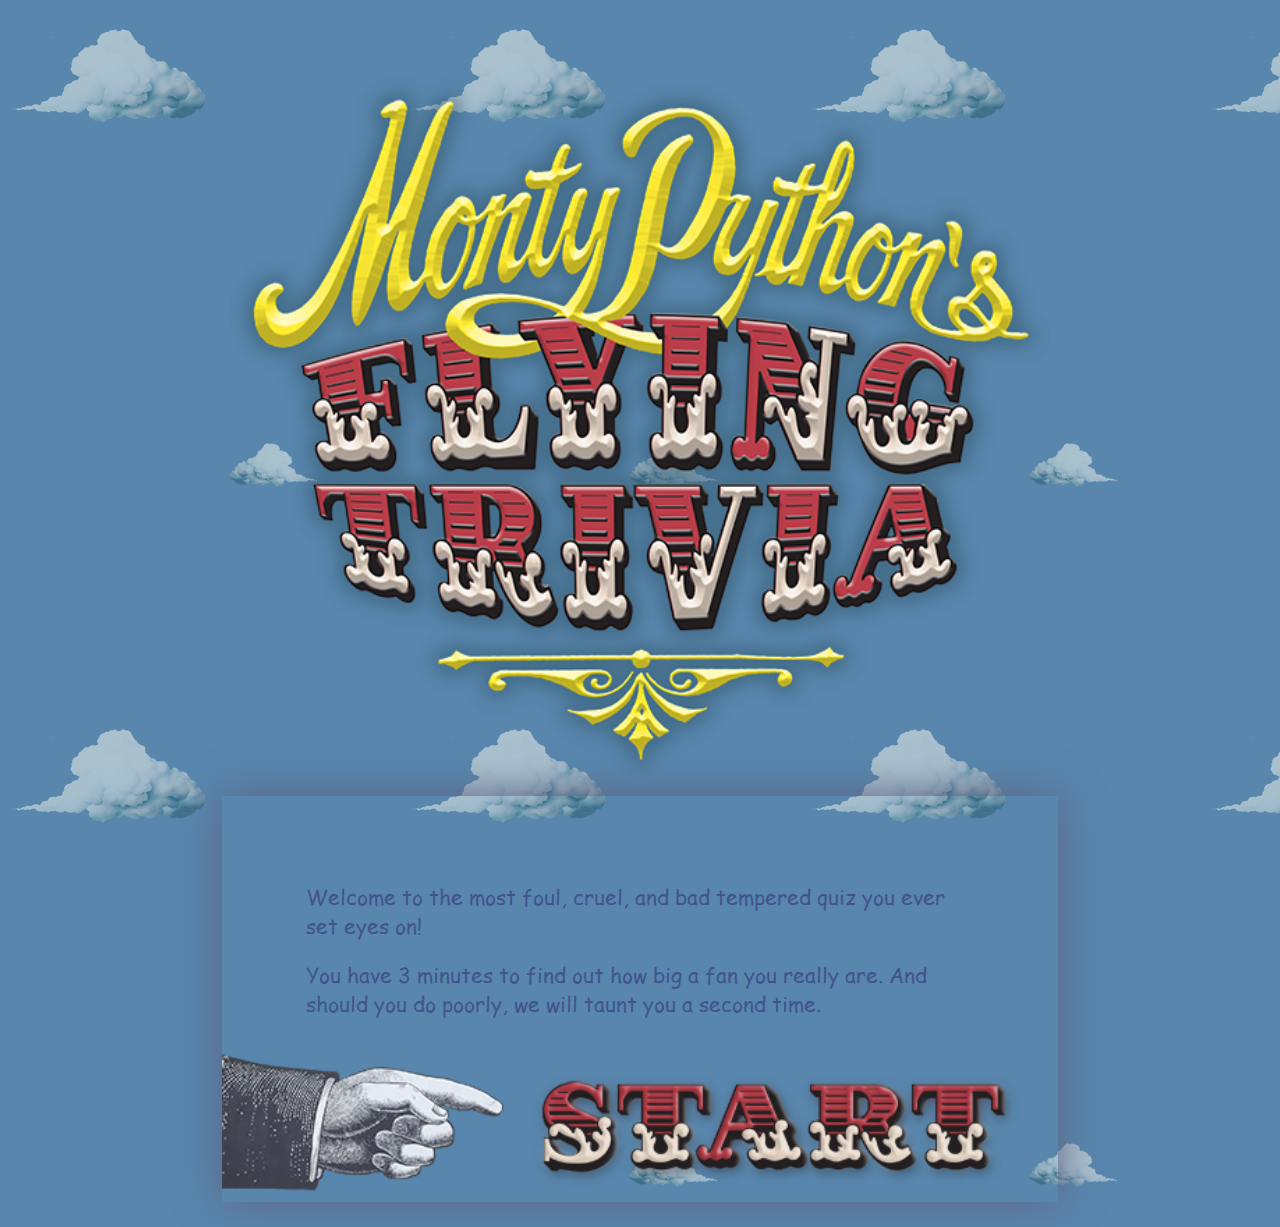
==== commit a205f510: "final tweaks" ====
--- a/index.html
+++ b/index.html
@@ -34,10 +34,10 @@
                 <div id="body_content">
                     <p>Welcome to the most foul, cruel, and bad tempered quiz you ever set eyes on!</p>
 
-                    <p>You have 3 minutes to find out how much of a Python fan you really are. And should you do poorly, we will taunt you a second time.</p>
+                    <p>You have 3 minutes to find out how big a fan you really are. And should you do poorly, we will taunt you a second time.</p>
                 </div>
                 <div class="btn_space">
-                    <img id="btn_start" class="btn_img" src="/assets/images/btn_start.png" alt="">
+                    <img id="btn_start" class="btn_img" src="assets/images/btn_start.png" alt="">
                 </div>
             </div>
 
@@ -77,7 +77,7 @@
                     </div>
                 </div>
                 <div class="btn_space">
-                    <img id="btn_playAgain" class="btn_img" src="/assets/images/btn_playAgain.png" alt="">
+                    <img id="btn_playAgain" class="btn_img" src="assets/images/btn_playAgain.png" alt="">
                 </div>
 
             </div>
@@ -647,7 +647,7 @@
                         </fieldset>
 
                         <div class="btn_space">
-                            <input type="image" name="submit" id="btn_done" class="btn_img" src="/assets/images/btn_done.png" alt="Submit">
+                            <input type="image" name="submit" id="btn_done" class="btn_img" src="assets/images/btn_done.png" alt="Submit">
                         </div>
 
                     </form>
--- a/assets/css/style.css
+++ b/assets/css/style.css
@@ -59,8 +59,8 @@
     text-align: center;
     font-size: 2rem;
     padding: 5px;
-    background-color: rgb(157, 4, 4);
-    color: rgb(218, 250, 6);
+    background-color: rgb(165, 64, 64);
+    color: rgb(252, 244, 6);
     box-shadow: 0 0 10px rgb(5, 11, 60);
 
 }
@@ -81,6 +81,8 @@
     font-family: 'ComicPapyrus';
     font-size: 1.3rem;
     line-height: 1.8rem;
+    color: rgb(66, 83, 138);;
+
 }
 
 /* CONTAINER holds all content centered with MARGIN and limits MAX-WIDTH */
@@ -108,7 +110,7 @@
     margin: 0 5% 0px 5%;
     padding: 20px 0 0 0;
     max-width: 980px;
-    background: url(/assets/images/parchment.jpg);
+    background: url(../images/parchment.jpg);
     /* background-color: teal; */
     background-size: contain;
     background-repeat: repeat-y;
@@ -158,9 +160,9 @@
     width: 100%;
     padding: 20px;
     border-radius: 2rem;
-    color: red;
-    font-size: 1.2rem;
-    line-height: 1.6rem;
+    color: rgb(186, 6, 6);;
+    font-size: 1.6rem;
+    line-height: 2.1rem;
     box-shadow: 0 0 35px rgb(167, 158, 149);
 
     /* opacity: .7; */
@@ -178,7 +180,7 @@
 
 h3 {
     font-family: 'ComicPapyrus';
-    font-size: 1.3em;
+    font-size: 1.5em;
     margin: 15px;
 }
 
@@ -234,7 +236,19 @@
         /* font-size: 1.3em; */
         margin: 0;
     }
-
+    legend {
+        font-size: 1.3rem;
+        line-height: 1.6rem;
+    
+    }
+    #btn_done {
+        position: relative;
+        /* text-align: center; */
+        right: 25px;
+        bottom: -3px;
+        width: 120%;
+    }
+    
 }
 
 @media screen and (max-width: 768px) {
@@ -253,8 +267,8 @@
 /* MIN WIDTH MEDIA QUERIES BELOW */
 @media screen and (min-width: 640px) {
     h3 {
-        font-size: 2em;
-        /* padding: 0; */
+        font-size: 3.0em;
+        margin: 0;
     }
     
 }
@@ -267,7 +281,8 @@
 
 @media screen and (min-width: 980px) {
     h3 {
-        font-size: 2.5em;
+        font-size: 3.5em;
+        margin: 0;
     }
 }
 
